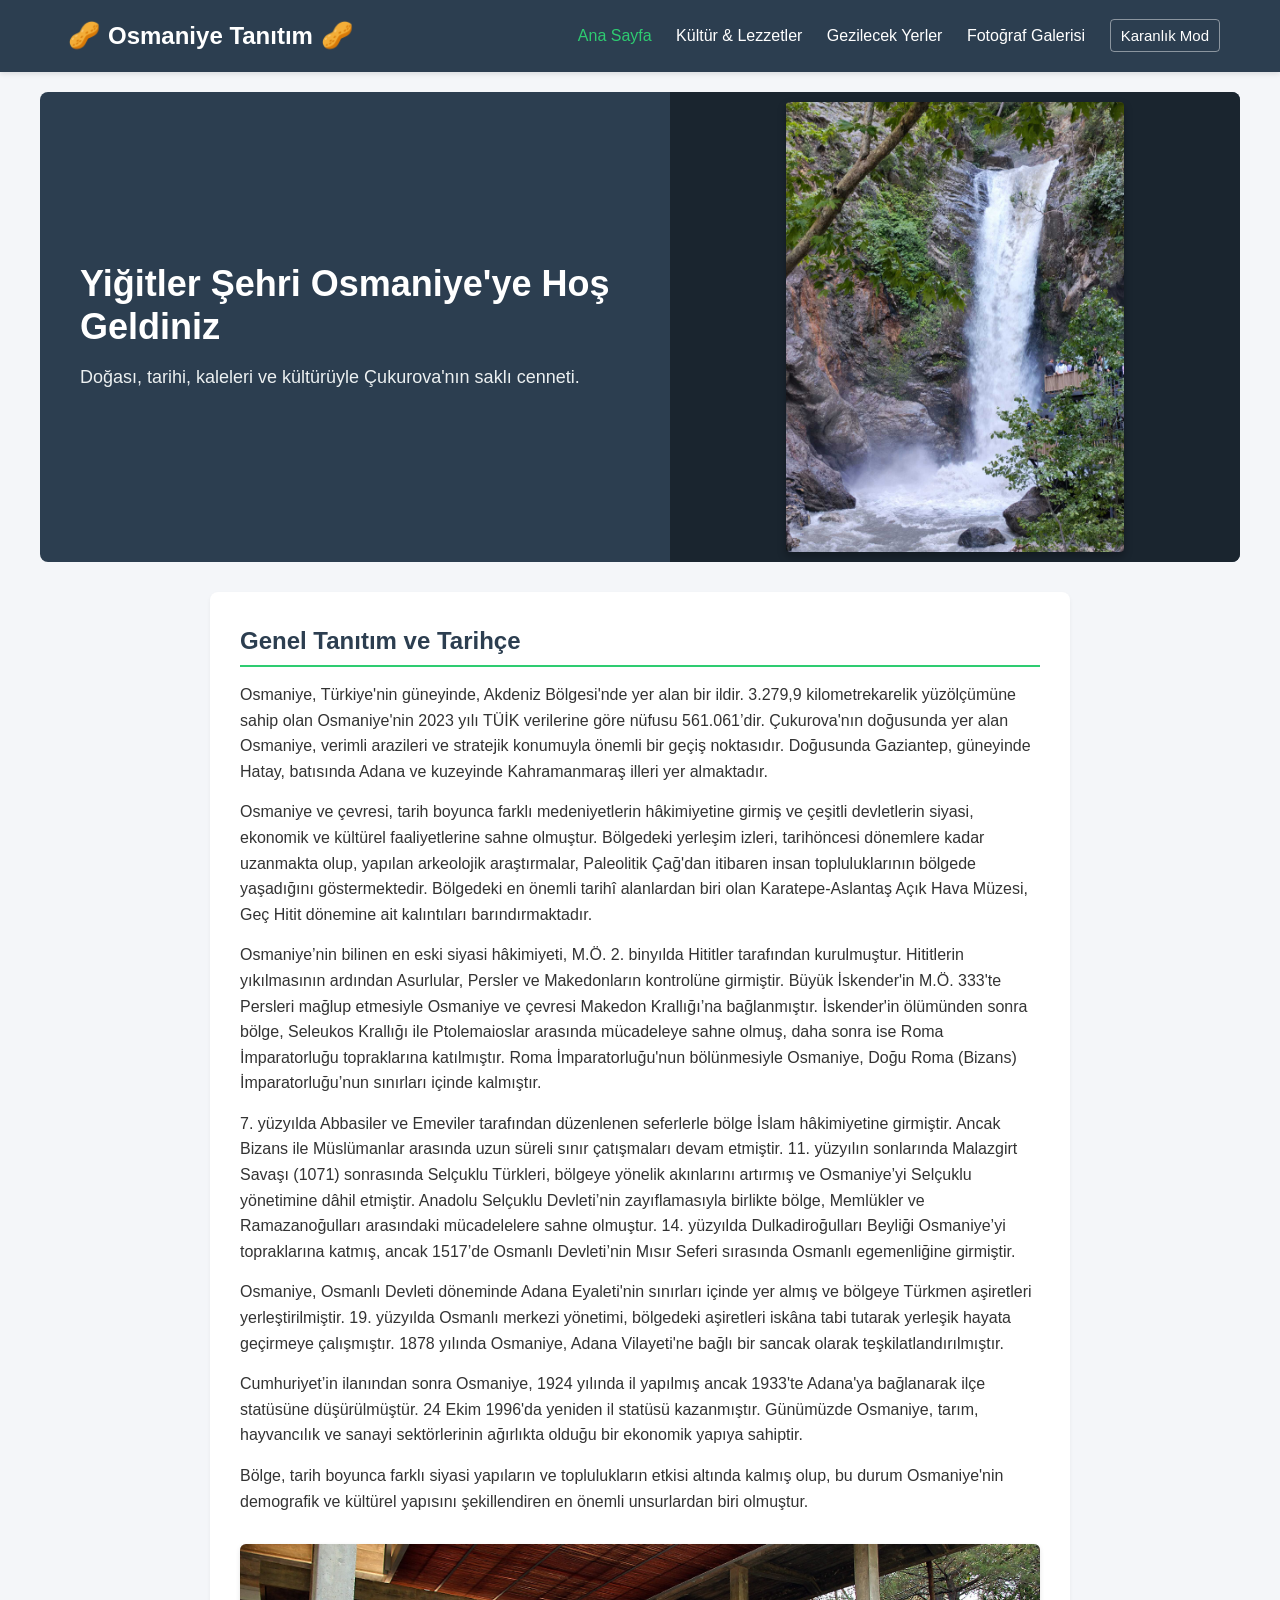
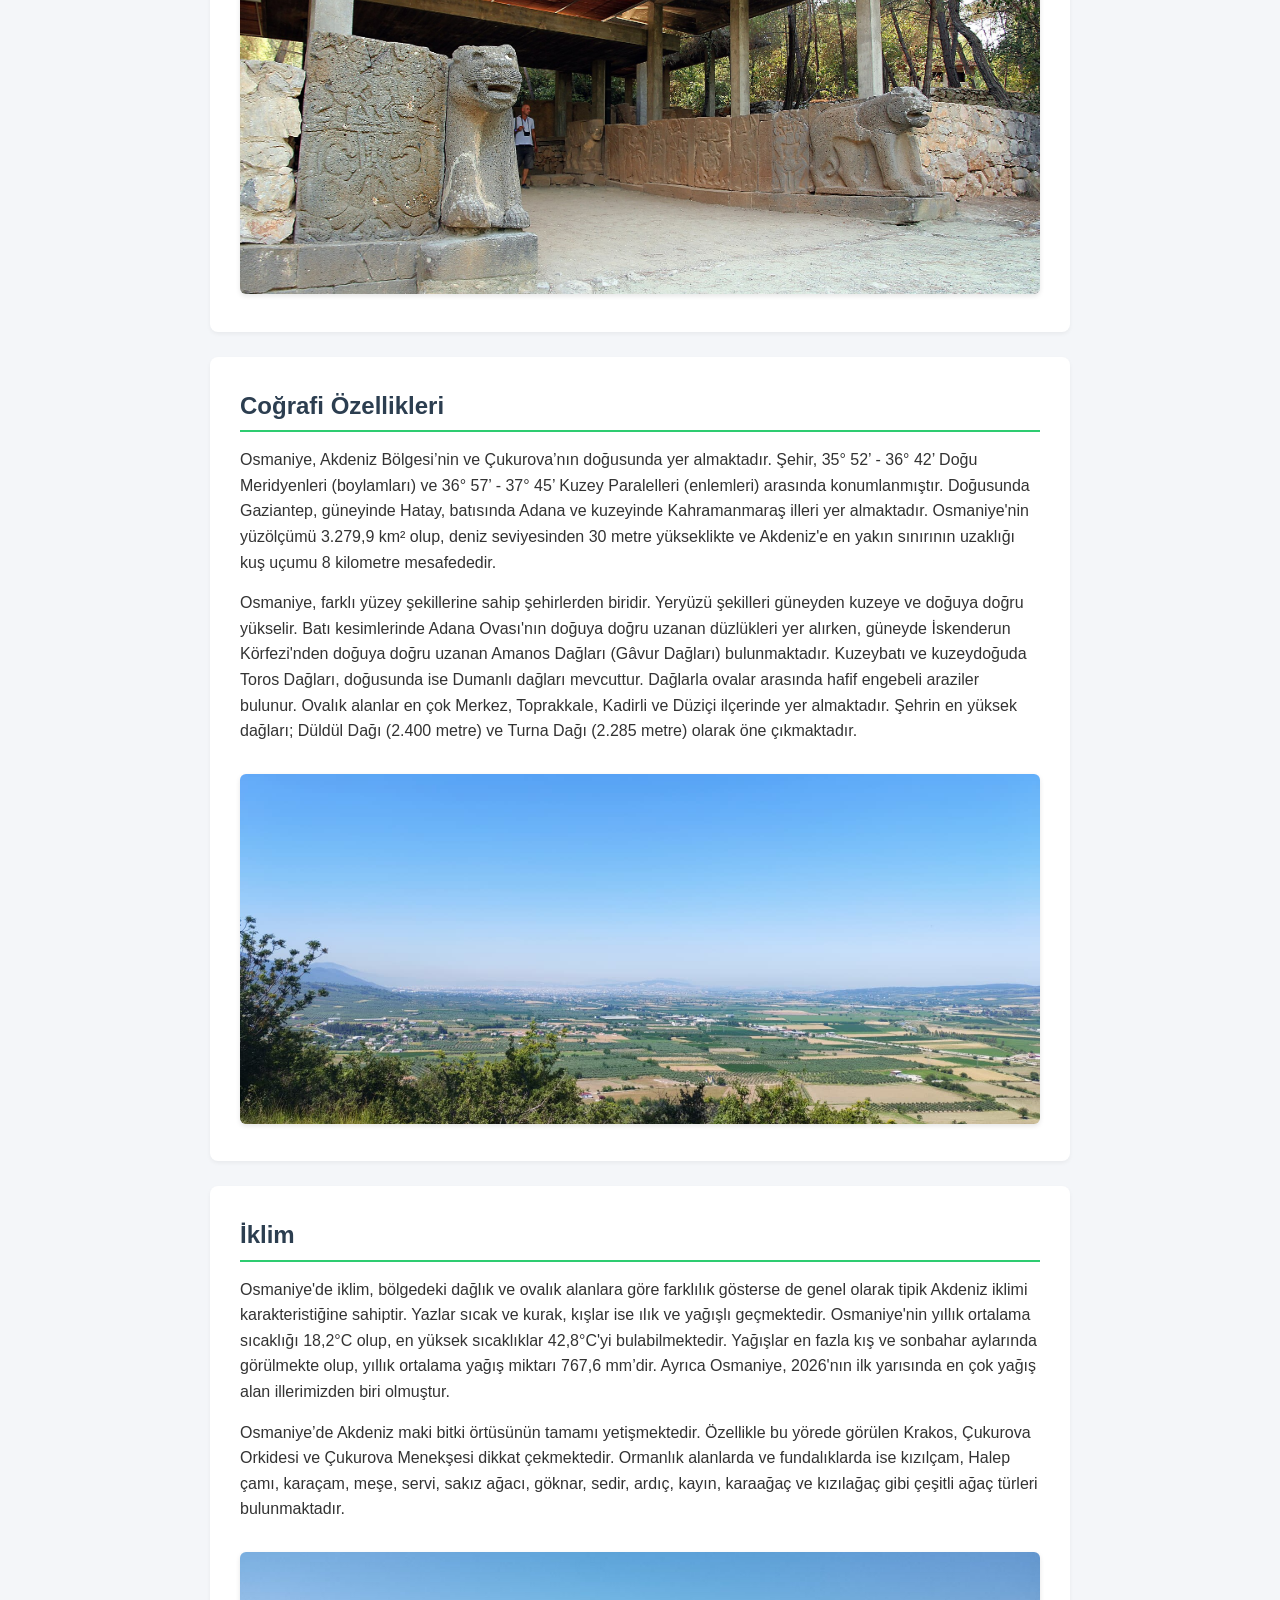
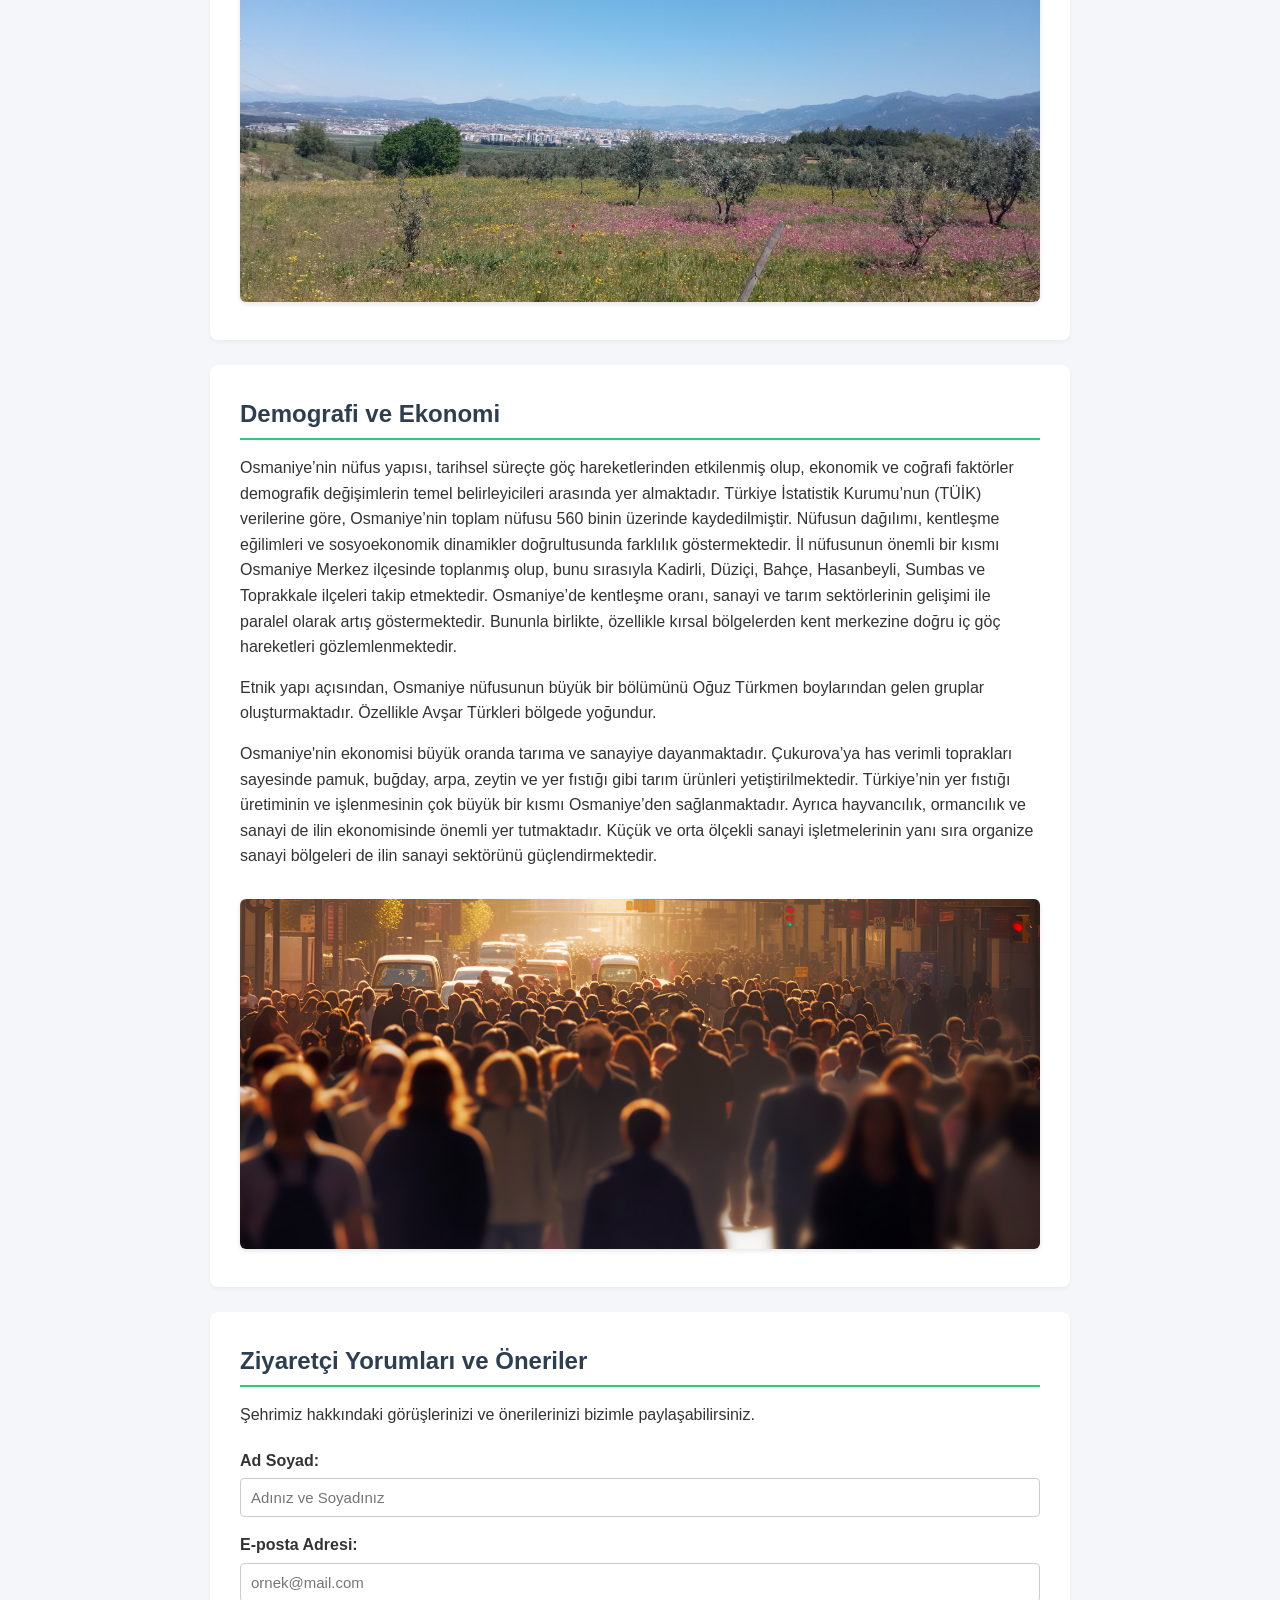
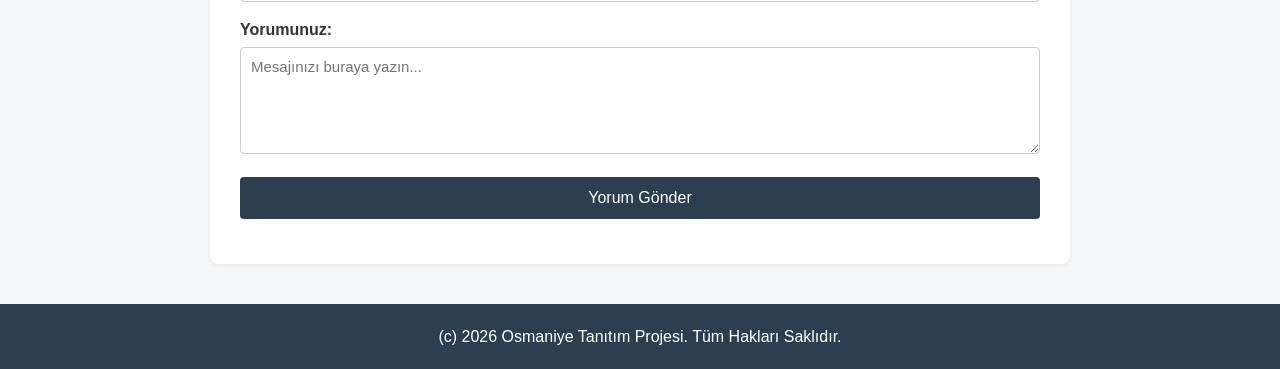
==== index.html @ b513a69b "Initial commit" ====
<!DOCTYPE html>
<html lang="tr">

<head>
    <meta charset="UTF-8">
    <meta name="viewport" content="width=device-width, initial-scale=1.0">
    <title>Osmaniye Tanıtım Sitesi</title>
    <link rel="stylesheet" href="style.css">
</head>

<body>

    <header class="navbar">
        <div class="nav-container">
            <a href="index.html" class="logo">
                <span class="logo-icon">🥜</span> Osmaniye Tanıtım <span class="logo-icon">🥜</span>
            </a>
            <nav class="nav-links">
                <a href="index.html" class="active">Ana Sayfa</a>
                <a href="kultur.html">Kültür & Lezzetler</a>
                <a href="gezilecek.html">Gezilecek Yerler</a>
                <a href="galeri.html">Fotoğraf Galerisi</a>
                <button type="button" id="themeToggle" class="theme-toggle">Karanlık Mod</button>
            </nav>
        </div>
    </header>

    <section class="hero-container">
        <div class="hero-left">
            <h1>Yiğitler Şehri Osmaniye'ye Hoş Geldiniz</h1>
            <p>Doğası, tarihi, kaleleri ve kültürüyle Çukurova'nın saklı cenneti.</p>
        </div>
        <div class="hero-right">
            <img src="images/selale.jpg" alt="Osmaniye Şelalesi" class="hero-img-v2">
        </div>
    </section>

    <main class="container">

        <section class="content-card">
            <h2>Genel Tanıtım ve Tarihçe</h2>
            <p>Osmaniye, Türkiye'nin güneyinde, Akdeniz Bölgesi'nde yer alan bir ildir. 3.279,9 kilometrekarelik yüzölçümüne sahip olan Osmaniye'nin 2023 yılı TÜİK verilerine göre nüfusu 561.061’dir. Çukurova'nın doğusunda yer alan Osmaniye, verimli arazileri ve stratejik konumuyla önemli bir geçiş noktasıdır. Doğusunda Gaziantep, güneyinde Hatay, batısında Adana ve kuzeyinde Kahramanmaraş illeri yer almaktadır.</p>
            <p>Osmaniye ve çevresi, tarih boyunca farklı medeniyetlerin hâkimiyetine girmiş ve çeşitli devletlerin siyasi, ekonomik ve kültürel faaliyetlerine sahne olmuştur. Bölgedeki yerleşim izleri, tarihöncesi dönemlere kadar uzanmakta olup, yapılan arkeolojik araştırmalar, Paleolitik Çağ'dan itibaren insan topluluklarının bölgede yaşadığını göstermektedir. Bölgedeki en önemli tarihî alanlardan biri olan Karatepe-Aslantaş Açık Hava Müzesi, Geç Hitit dönemine ait kalıntıları barındırmaktadır.</p>
            <p>Osmaniye’nin bilinen en eski siyasi hâkimiyeti, M.Ö. 2. binyılda Hititler tarafından kurulmuştur. Hititlerin yıkılmasının ardından Asurlular, Persler ve Makedonların kontrolüne girmiştir. Büyük İskender'in M.Ö. 333'te Persleri mağlup etmesiyle Osmaniye ve çevresi Makedon Krallığı’na bağlanmıştır. İskender'in ölümünden sonra bölge, Seleukos Krallığı ile Ptolemaioslar arasında mücadeleye sahne olmuş, daha sonra ise Roma İmparatorluğu topraklarına katılmıştır. Roma İmparatorluğu'nun bölünmesiyle Osmaniye, Doğu Roma (Bizans) İmparatorluğu’nun sınırları içinde kalmıştır.</p>
            <p>7. yüzyılda Abbasiler ve Emeviler tarafından düzenlenen seferlerle bölge İslam hâkimiyetine girmiştir. Ancak Bizans ile Müslümanlar arasında uzun süreli sınır çatışmaları devam etmiştir. 11. yüzyılın sonlarında Malazgirt Savaşı (1071) sonrasında Selçuklu Türkleri, bölgeye yönelik akınlarını artırmış ve Osmaniye’yi Selçuklu yönetimine dâhil etmiştir. Anadolu Selçuklu Devleti’nin zayıflamasıyla birlikte bölge, Memlükler ve Ramazanoğulları arasındaki mücadelelere sahne olmuştur. 14. yüzyılda Dulkadiroğulları Beyliği Osmaniye’yi topraklarına katmış, ancak 1517’de Osmanlı Devleti’nin Mısır Seferi sırasında Osmanlı egemenliğine girmiştir.</p>
            <p>Osmaniye, Osmanlı Devleti döneminde Adana Eyaleti'nin sınırları içinde yer almış ve bölgeye Türkmen aşiretleri yerleştirilmiştir. 19. yüzyılda Osmanlı merkezi yönetimi, bölgedeki aşiretleri iskâna tabi tutarak yerleşik hayata geçirmeye çalışmıştır. 1878 yılında Osmaniye, Adana Vilayeti'ne bağlı bir sancak olarak teşkilatlandırılmıştır.</p>
            <p>Cumhuriyet’in ilanından sonra Osmaniye, 1924 yılında il yapılmış ancak 1933'te Adana'ya bağlanarak ilçe statüsüne düşürülmüştür. 24 Ekim 1996'da yeniden il statüsü kazanmıştır. Günümüzde Osmaniye, tarım, hayvancılık ve sanayi sektörlerinin ağırlıkta olduğu bir ekonomik yapıya sahiptir.</p>
            <p>Bölge, tarih boyunca farklı siyasi yapıların ve toplulukların etkisi altında kalmış olup, bu durum Osmaniye'nin demografik ve kültürel yapısını şekillendiren en önemli unsurlardan biri olmuştur.</p>
            
            <img src="images/karatepe.jpg" alt="Karatepe Tarihi Alanı" class="main-img">
        </section>

        <section class="content-card">
            <h2>Coğrafi Özellikleri</h2>
            <p>Osmaniye, Akdeniz Bölgesi’nin ve Çukurova’nın doğusunda yer almaktadır. Şehir, 35° 52’ - 36° 42’ Doğu Meridyenleri (boylamları) ve 36° 57’ - 37° 45’ Kuzey Paralelleri (enlemleri) arasında konumlanmıştır. Doğusunda Gaziantep, güneyinde Hatay, batısında Adana ve kuzeyinde Kahramanmaraş illeri yer almaktadır. Osmaniye'nin yüzölçümü 3.279,9 km² olup, deniz seviyesinden 30 metre yükseklikte ve Akdeniz'e en yakın sınırının uzaklığı kuş uçumu 8 kilometre mesafededir.</p>
            <p>Osmaniye, farklı yüzey şekillerine sahip şehirlerden biridir. Yeryüzü şekilleri güneyden kuzeye ve doğuya doğru yükselir. Batı kesimlerinde Adana Ovası'nın doğuya doğru uzanan düzlükleri yer alırken, güneyde İskenderun Körfezi'nden doğuya doğru uzanan Amanos Dağları (Gâvur Dağları) bulunmaktadır. Kuzeybatı ve kuzeydoğuda Toros Dağları, doğusunda ise Dumanlı dağları mevcuttur. Dağlarla ovalar arasında hafif engebeli araziler bulunur. Ovalık alanlar en çok Merkez, Toprakkale, Kadirli ve Düziçi ilçerinde yer almaktadır. Şehrin en yüksek dağları; Düldül Dağı (2.400 metre) ve Turna Dağı (2.285 metre) olarak öne çıkmaktadır.</p>
            
            <img src="images/ova.jpeg" alt="Osmaniye Ovaları" class="main-img">
        </section>

        <section class="content-card">
            <h2>İklim</h2>
            <p>Osmaniye'de iklim, bölgedeki dağlık ve ovalık alanlara göre farklılık gösterse de genel olarak tipik Akdeniz iklimi karakteristiğine sahiptir. Yazlar sıcak ve kurak, kışlar ise ılık ve yağışlı geçmektedir. Osmaniye'nin yıllık ortalama sıcaklığı 18,2°C olup, en yüksek sıcaklıklar 42,8°C'yi bulabilmektedir. Yağışlar en fazla kış ve sonbahar aylarında görülmekte olup, yıllık ortalama yağış miktarı 767,6 mm’dir. Ayrıca Osmaniye, 2026'nın ilk yarısında en çok yağış alan illerimizden biri olmuştur.</p>
            <p>Osmaniye’de Akdeniz maki bitki örtüsünün tamamı yetişmektedir. Özellikle bu yörede görülen Krakos, Çukurova Orkidesi ve Çukurova Menekşesi dikkat çekmektedir. Ormanlık alanlarda ve fundalıklarda ise kızılçam, Halep çamı, karaçam, meşe, servi, sakız ağacı, göknar, sedir, ardıç, kayın, karaağaç ve kızılağaç gibi çeşitli ağaç türleri bulunmaktadır.</p>
            
            <img src="images/eskilik.jpg" alt="Osmaniye Doğa Örtüsü" class="main-img">
        </section>

        <section class="content-card">
            <h2>Demografi ve Ekonomi</h2>
            <p>Osmaniye’nin nüfus yapısı, tarihsel süreçte göç hareketlerinden etkilenmiş olup, ekonomik ve coğrafi faktörler demografik değişimlerin temel belirleyicileri arasında yer almaktadır. Türkiye İstatistik Kurumu’nun (TÜİK) verilerine göre, Osmaniye’nin toplam nüfusu 560 binin üzerinde kaydedilmiştir. Nüfusun dağılımı, kentleşme eğilimleri ve sosyoekonomik dinamikler doğrultusunda farklılık göstermektedir. İl nüfusunun önemli bir kısmı Osmaniye Merkez ilçesinde toplanmış olup, bunu sırasıyla Kadirli, Düziçi, Bahçe, Hasanbeyli, Sumbas ve Toprakkale ilçeleri takip etmektedir. Osmaniye’de kentleşme oranı, sanayi ve tarım sektörlerinin gelişimi ile paralel olarak artış göstermektedir. Bununla birlikte, özellikle kırsal bölgelerden kent merkezine doğru iç göç hareketleri gözlemlenmektedir.</p>
            <p>Etnik yapı açısından, Osmaniye nüfusunun büyük bir bölümünü Oğuz Türkmen boylarından gelen gruplar oluşturmaktadır. Özellikle Avşar Türkleri bölgede yoğundur.</p>
            <p>Osmaniye'nin ekonomisi büyük oranda tarıma ve sanayiye dayanmaktadır. Çukurova’ya has verimli toprakları sayesinde pamuk, buğday, arpa, zeytin ve yer fıstığı gibi tarım ürünleri yetiştirilmektedir. Türkiye’nin yer fıstığı üretiminin ve işlenmesinin çok büyük bir kısmı Osmaniye’den sağlanmaktadır. Ayrıca hayvancılık, ormancılık ve sanayi de ilin ekonomisinde önemli yer tutmaktadır. Küçük ve orta ölçekli sanayi işletmelerinin yanı sıra organize sanayi bölgeleri de ilin sanayi sektörünü güçlendirmektedir.</p>
            
            <img src="images/kalabalikfoto.jpg" alt="Osmaniye Şehir Hayatı" class="main-img">
        </section>

        <section class="content-card comment-area">
            <h2>Ziyaretçi Yorumları ve Öneriler</h2>
            <p>Şehrimiz hakkındaki görüşlerinizi ve önerilerinizi bizimle paylaşabilirsiniz.</p>

            <form id="commentForm" class="comment-form">
                <div class="form-group">
                    <label for="adSoyad">Ad Soyad:</label>
                    <input type="text" id="adSoyad" name="adSoyad" placeholder="Adınız ve Soyadınız">
                    <span class="error-msg" id="errorAd"></span>
                </div>

                <div class="form-group">
                    <label for="email">E-posta Adresi:</label>
                    <input type="text" id="email" name="email" placeholder="ornek@mail.com">
                    <span class="error-msg" id="errorEmail"></span>
                </div>

                <div class="form-group">
                    <label for="yorum">Yorumunuz:</label>
                    <textarea id="yorum" name="yorum" rows="5" placeholder="Mesajınızı buraya yazın..."></textarea>
                    <span class="error-msg" id="errorYorum"></span>
                </div>

                <button type="submit" class="btn-submit">Yorum Gönder</button>
            </form>
            <div id="successMsg" class="success-msg"></div>
        </section>

    </main>

    <footer class="main-footer">
        <p>(c) 2026 Osmaniye Tanıtım Projesi. Tüm Hakları Saklıdır.</p>
    </footer>

    <script src="script.js"></script>
</body>

</html>
---- style.css ----
/* Genel Sayfa Ayarları */
* {
    margin: 0;
    padding: 0;
    box-sizing: border-box;
    font-family: 'Segoe UI', Tahoma, Geneva, Verdana, sans-serif;
}

body {
    background-color: #f4f6f9;
    color: #333;
    line-height: 1.6;
}

/* Üst Menü (Header) Tasarımı */
.navbar {
    background-color: #2c3e50;
    position: sticky;
    top: 0;
    z-index: 1000;
    box-shadow: 0 2px 5px rgba(0,0,0,0.1);
}

.nav-container {
    max-width: 1200px;
    margin: 0 auto;
    display: flex;
    justify-content: space-between;
    align-items: center;
    padding: 15px 20px;
}

.navbar .logo {
    color: #fff;
    text-decoration: none;
    font-size: 24px;
    font-weight: bold;
    display: flex;
    align-items: center;
}

.logo-icon {
    margin-right: 8px;
    margin-left: 8px;
    font-size: 26px;
}

.nav-links a {
    color: #fff;
    text-decoration: none;
    margin-left: 20px;
    font-size: 16px;
    transition: color 0.3s;
}

.nav-links a:hover, .nav-links a.active {
    color: #2ecc71;
}

.theme-toggle {
    background-color: transparent;
    color: #fff;
    border: 1px solid rgba(255,255,255,0.45);
    border-radius: 4px;
    padding: 7px 10px;
    margin-left: 20px;
    font-size: 15px;
    cursor: pointer;
    transition: background-color 0.3s, color 0.3s, border-color 0.3s;
}

.theme-toggle:hover {
    background-color: #2ecc71;
    border-color: #2ecc71;
    color: #1a252f;
}

/* İki Sütunlu Giriş Alanı Tasarımı (Hero) */
.hero-container {
    background-color: #2c3e50;
    display: flex;
    max-width: 1200px;
    margin: 20px auto;
    border-radius: 8px;
    overflow: hidden;
    min-height: 450px;
}

.hero-left {
    flex: 1;
    padding: 40px;
    display: flex;
    flex-direction: column;
    justify-content: center;
    color: #fff;
}

.hero-left h1 {
    font-size: 36px;
    margin-bottom: 15px;
    line-height: 1.2;
}

.hero-left p {
    font-size: 18px;
    color: #ecf0f1;
}

.hero-right {
    flex: 1;
    display: flex;
    justify-content: center;
    align-items: center;
    background: #1a252f;
    padding: 10px;
}

.hero-img-v2 {
    max-width: 100%;
    max-height: 450px;
    object-fit: contain;
    border-radius: 4px;
    box-shadow: 0 4px 8px rgba(0,0,0,0.3);
}

/* Ana İçerik Konteyneri */
.container {
    max-width: 900px;
    margin: 30px auto;
    padding: 0 20px;
}

/* İçerik Kartları */
.content-card {
    background: #fff;
    padding: 30px;
    margin-bottom: 25px;
    border-radius: 8px;
    box-shadow: 0 2px 4px rgba(0,0,0,0.05);
}

.content-card h2 {
    color: #2c3e50;
    margin-bottom: 15px;
    border-bottom: 2px solid #2ecc71;
    padding-bottom: 5px;
}

.content-card p {
    margin-bottom: 15px;
}

/* Kart İçi Görseller */
.main-img {
    width: 100%;
    max-height: 350px;
    object-fit: cover;
    border-radius: 6px;
    margin-top: 15px;
    box-shadow: 0 2px 5px rgba(0,0,0,0.1);
}

.compact-img {
    display: block;
    width: min(100%, 520px);
    height: auto;
    max-height: none;
    object-fit: contain;
    margin-left: auto;
    margin-right: auto;
}

/* Yorum Formu Tasarımı */
.comment-form {
    margin-top: 20px;
}

.form-group {
    margin-bottom: 15px;
}

.form-group label {
    display: block;
    margin-bottom: 5px;
    font-weight: bold;
}

.form-group input, .form-group textarea {
    width: 100%;
    padding: 10px;
    border: 1px solid #ccc;
    border-radius: 4px;
    font-size: 15px;
}

.btn-submit {
    background-color: #2c3e50;
    color: white;
    padding: 12px 20px;
    border: none;
    border-radius: 4px;
    cursor: pointer;
    font-size: 16px;
    width: 100%;
}

.btn-submit:hover {
    background-color: #2ecc71;
}

.error-msg {
    color: #e74c3c;
    font-size: 13px;
    display: block;
    margin-top: 5px;
}

.success-msg {
    color: #2ecc71;
    font-weight: bold;
    margin-top: 15px;
    text-align: center;
}

/* Sayfa Alt Bilgisi (Footer) */
.main-footer {
    background-color: #2c3e50;
    color: #fff;
    text-align: center;
    padding: 20px;
    margin-top: 40px;
}

/* Karanlık Mod */
body.dark-mode {
    background-color: #111827;
    color: #e5e7eb;
}

body.dark-mode .navbar,
body.dark-mode .main-footer,
body.dark-mode .hero-container {
    background-color: #0f172a;
}

body.dark-mode .hero-right {
    background-color: #020617;
}

body.dark-mode .content-card {
    background-color: #1f2937;
    color: #e5e7eb;
    box-shadow: 0 2px 8px rgba(0,0,0,0.35);
}

body.dark-mode .content-card h2,
body.dark-mode .content-card h3 {
    color: #f9fafb;
}

body.dark-mode .content-card p,
body.dark-mode .hero-left p {
    color: #d1d5db;
}

body.dark-mode .form-group input,
body.dark-mode .form-group textarea {
    background-color: #111827;
    color: #f9fafb;
    border-color: #4b5563;
}

body.dark-mode .theme-toggle {
    border-color: #2ecc71;
    color: #2ecc71;
}

/* Galeri Grid Yapısı */
.gallery-grid {
    display: grid;
    grid-template-columns: repeat(auto-fill, minmax(200px, 1fr));
    gap: 15px;
    margin-top: 20px;
}

.gallery-item {
    width: 100%;
    height: 150px;
    object-fit: cover;
    border-radius: 4px;
    cursor: pointer;
    transition: transform 0.2s, box-shadow 0.2s;
}

.gallery-item:hover {
    transform: scale(1.04);
    box-shadow: 0 4px 10px rgba(0,0,0,0.15);
}

/* JavaScript Lightbox Modal Tasarımı */
.modal {
    display: none;
    position: fixed;
    z-index: 2000;
    padding-top: 60px;
    left: 0;
    top: 0;
    width: 100%;
    height: 100%;
    background-color: rgba(0,0,0,0.9);
}

.modal-content {
    margin: auto;
    display: block;
    max-width: 80%;
    max-height: 75vh;
    object-fit: contain;
}

.modal-caption {
    margin: auto;
    display: block;
    width: 80%;
    text-align: center;
    color: #ccc;
    padding: 10px 0;
    font-size: 18px;
}

.modal-close {
    position: absolute;
    top: 15px;
    right: 35px;
    color: #f1f1f1;
    font-size: 40px;
    font-weight: bold;
    cursor: pointer;
}

.modal-close:hover {
    color: #2ecc71;
}

/* Mobil Uyum (Responsive) Ayarları */
@media (max-width: 768px) {
    .nav-container {
        flex-direction: column;
    }
    
    .nav-links {
        margin-top: 15px;
    }
    
    .nav-links a {
        margin: 0 10px;
    }

    .theme-toggle {
        display: block;
        margin: 12px auto 0;
    }

    .hero-container {
        flex-direction: column;
        margin: 10px;
    }

    .hero-left {
        padding: 20px;
        text-align: center;
    }

    .hero-left h1 {
        font-size: 28px;
    }

    .hero-img-v2 {
        max-height: 350px;
    }
}
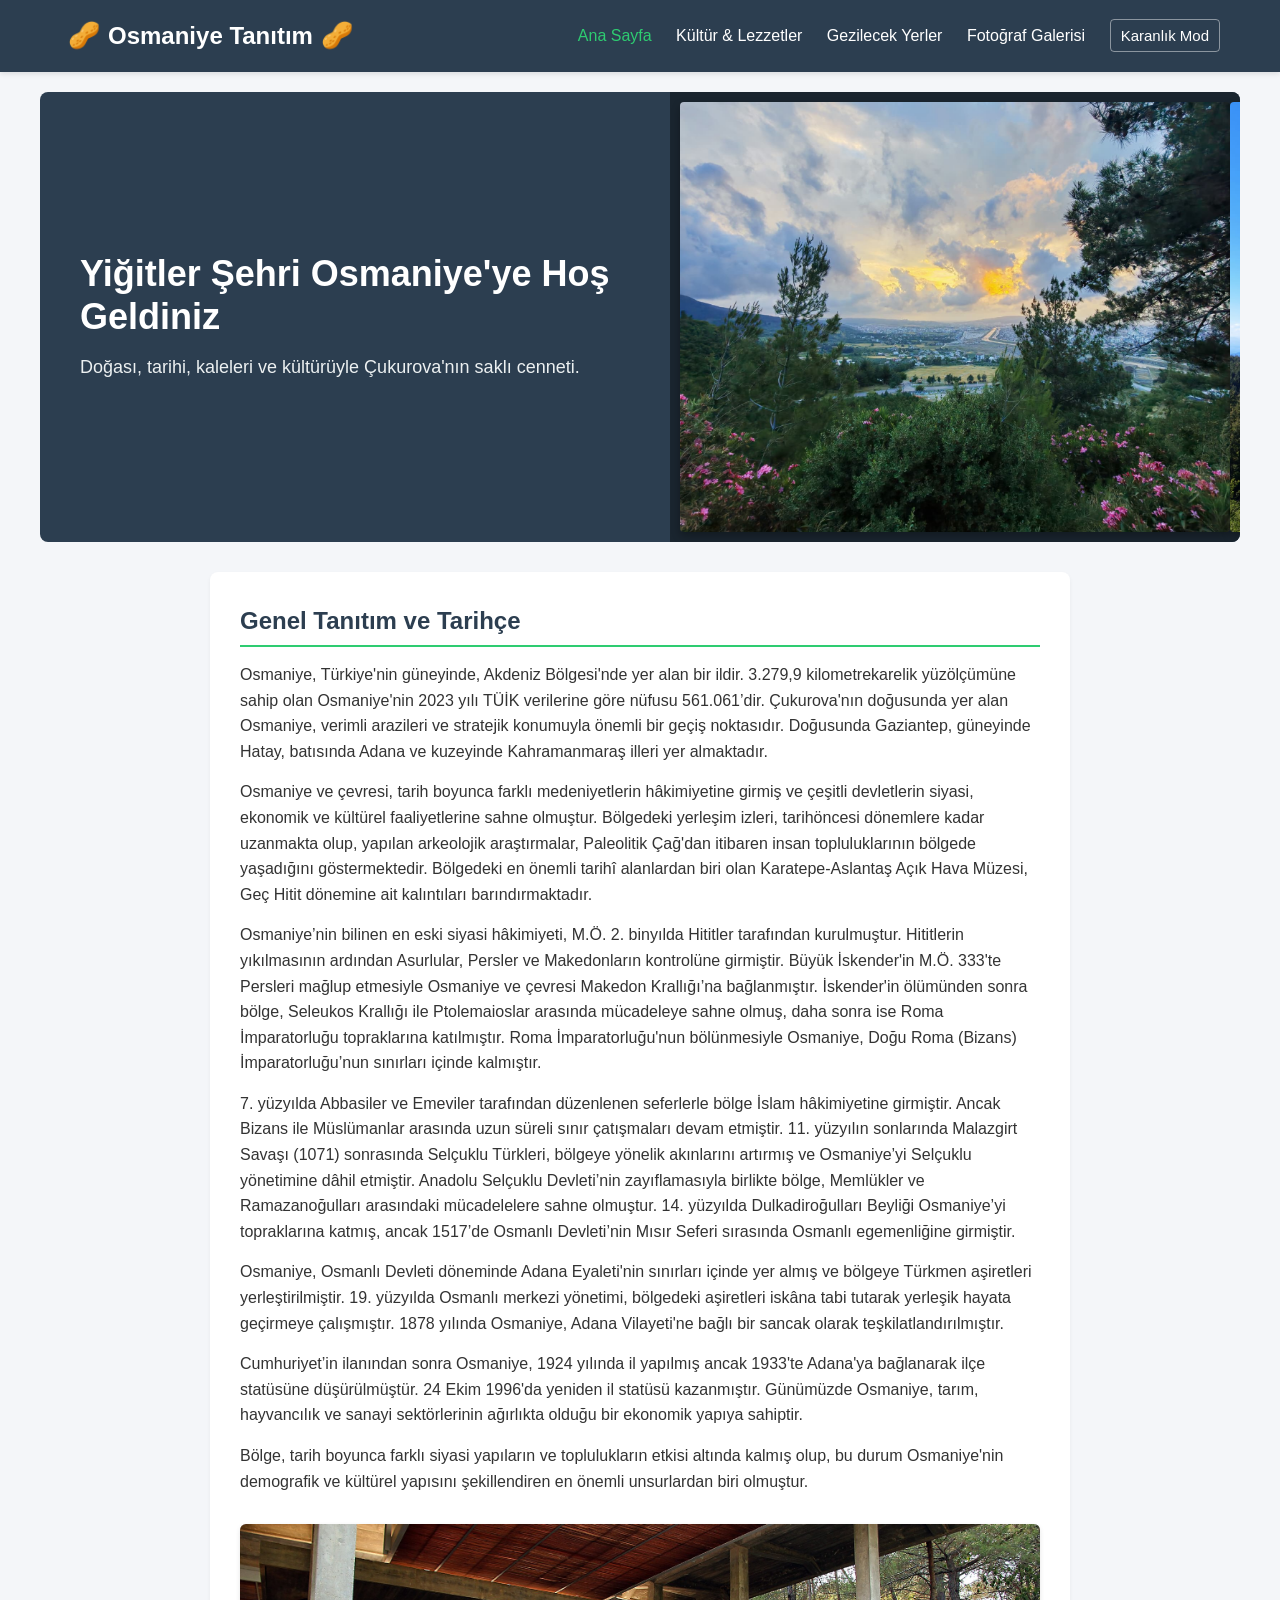
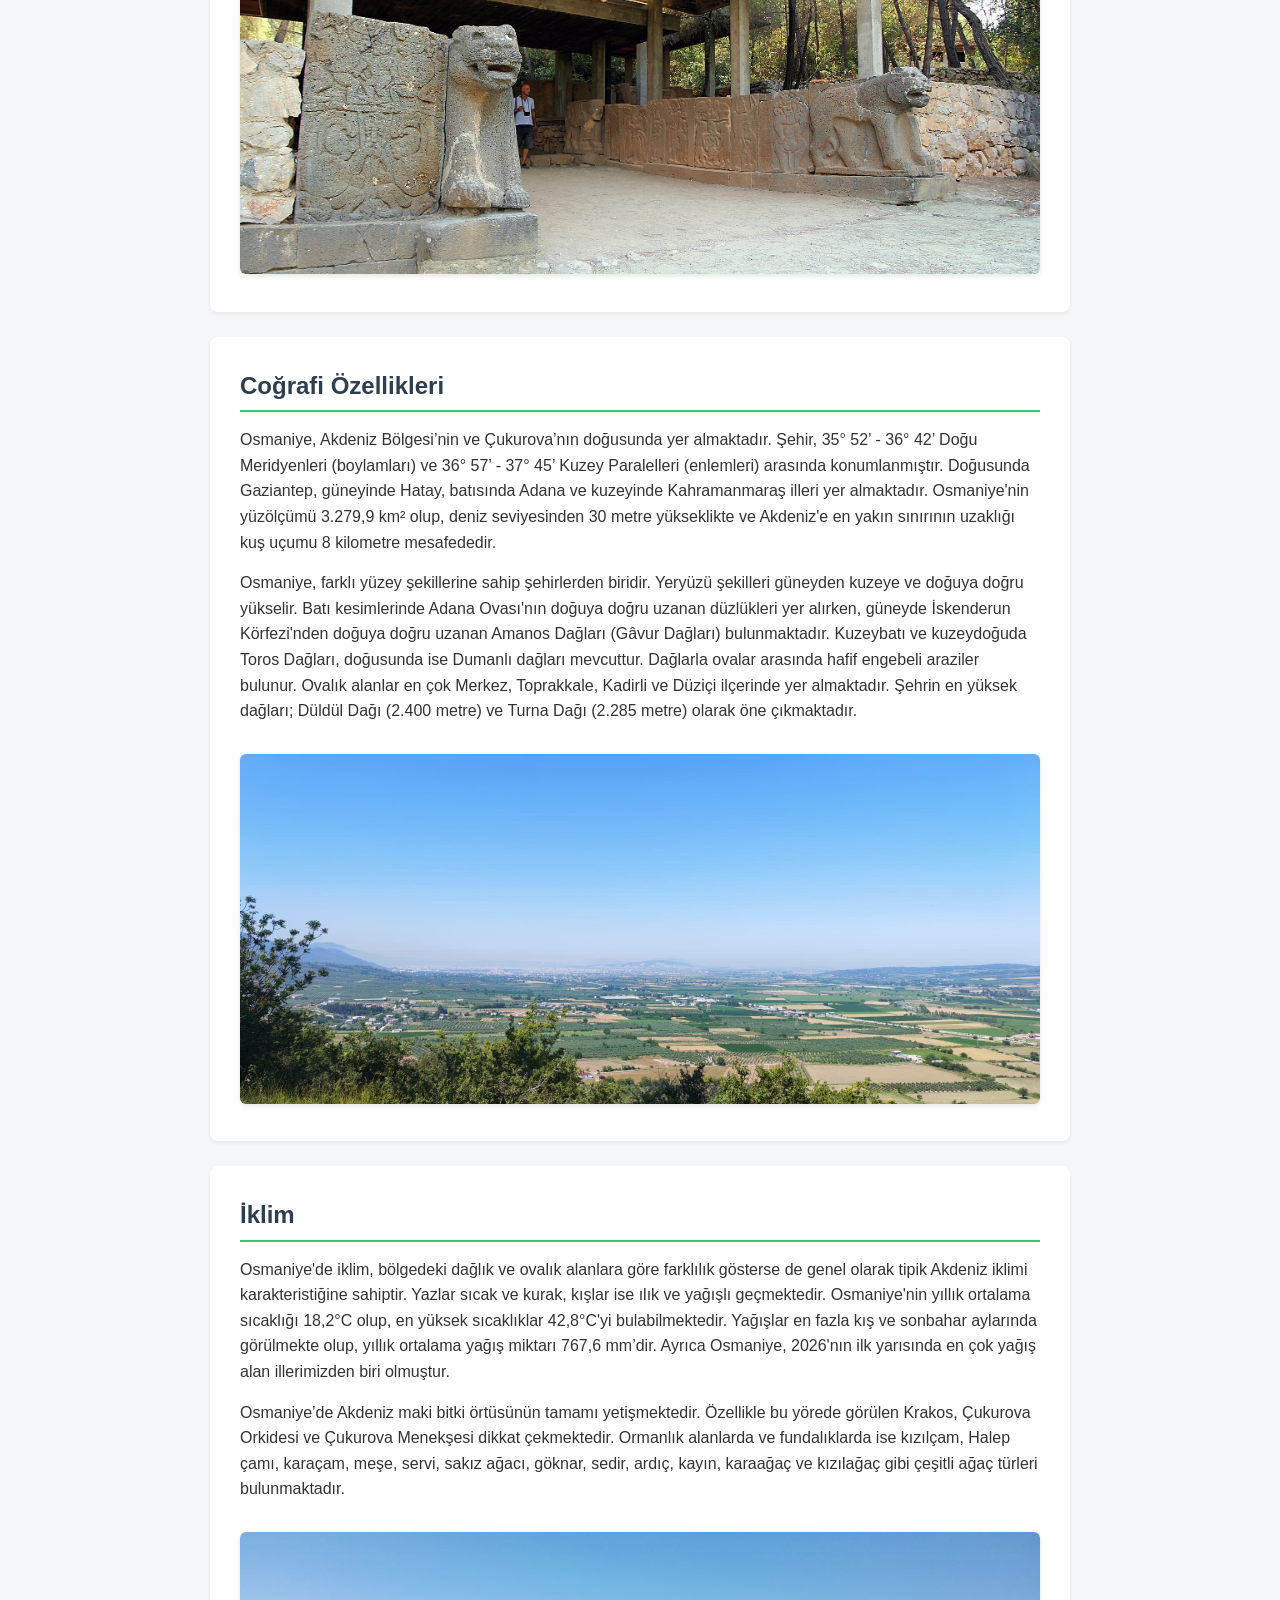
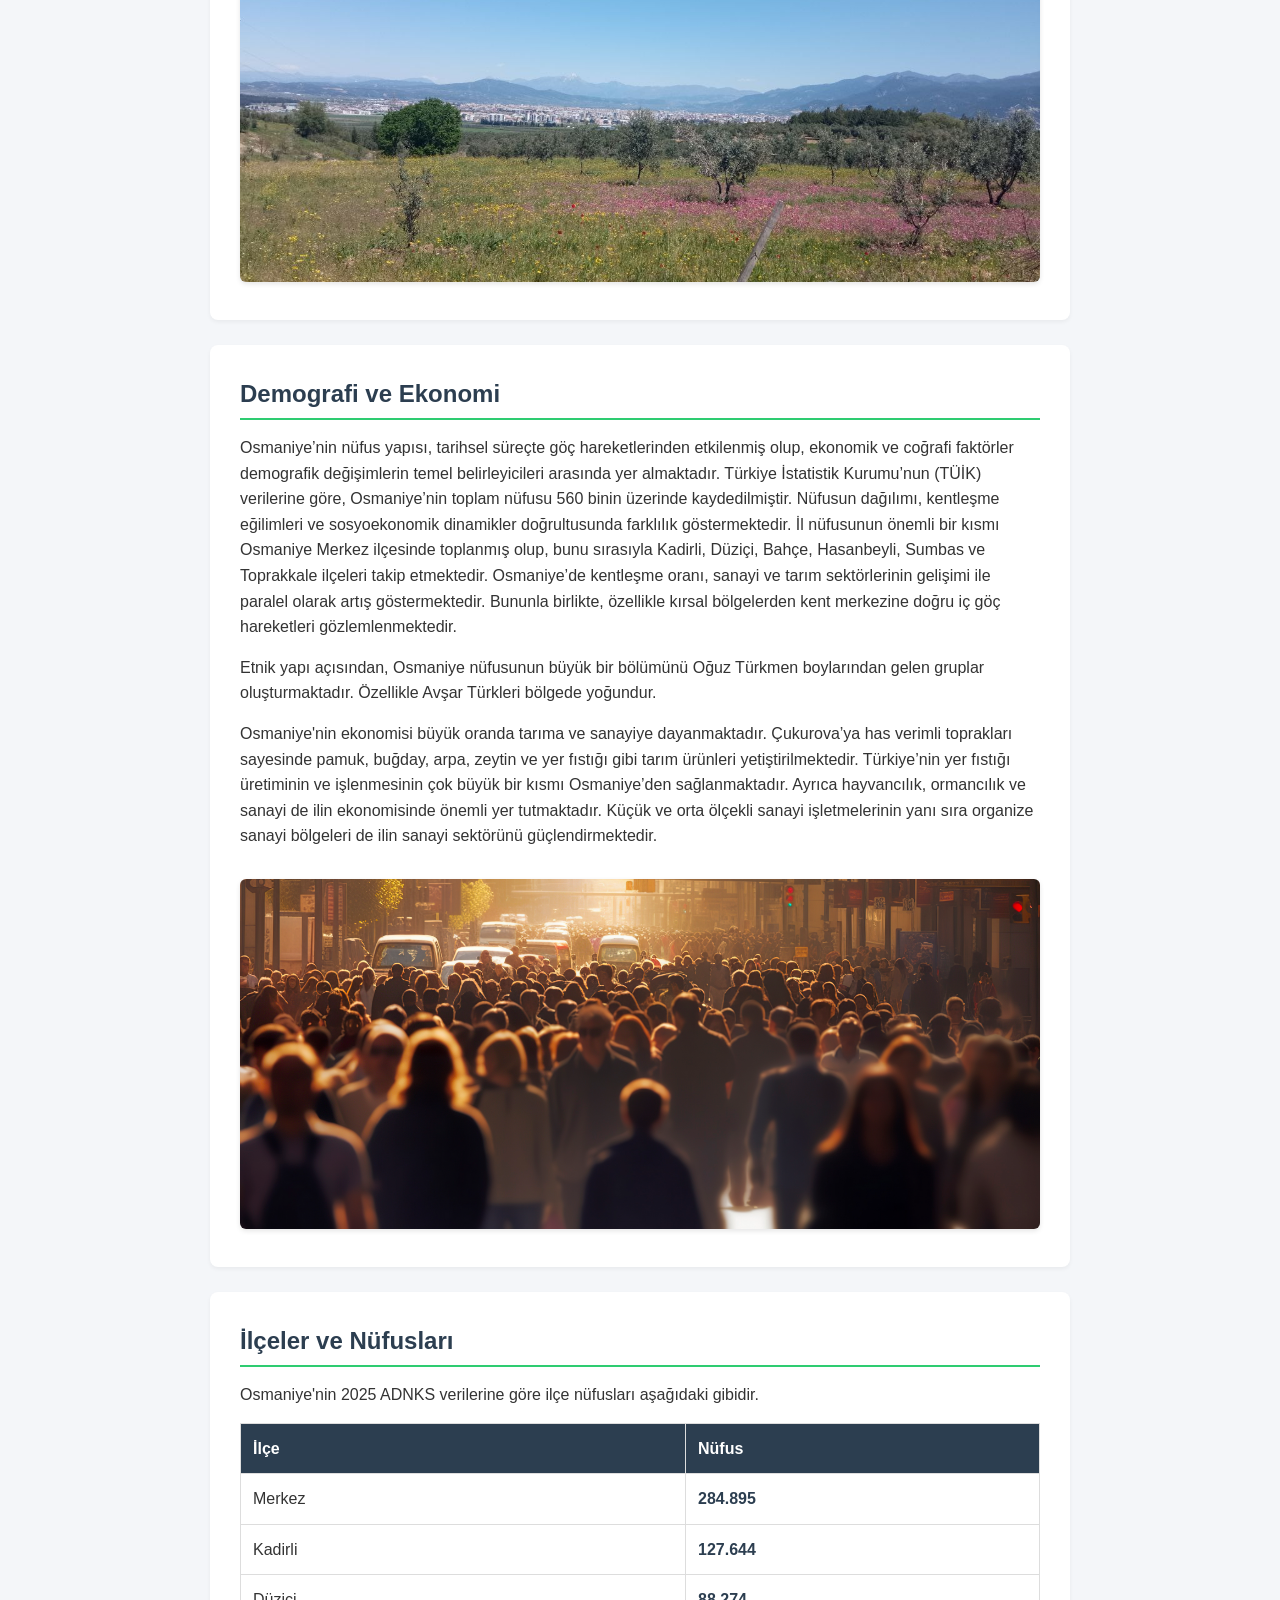
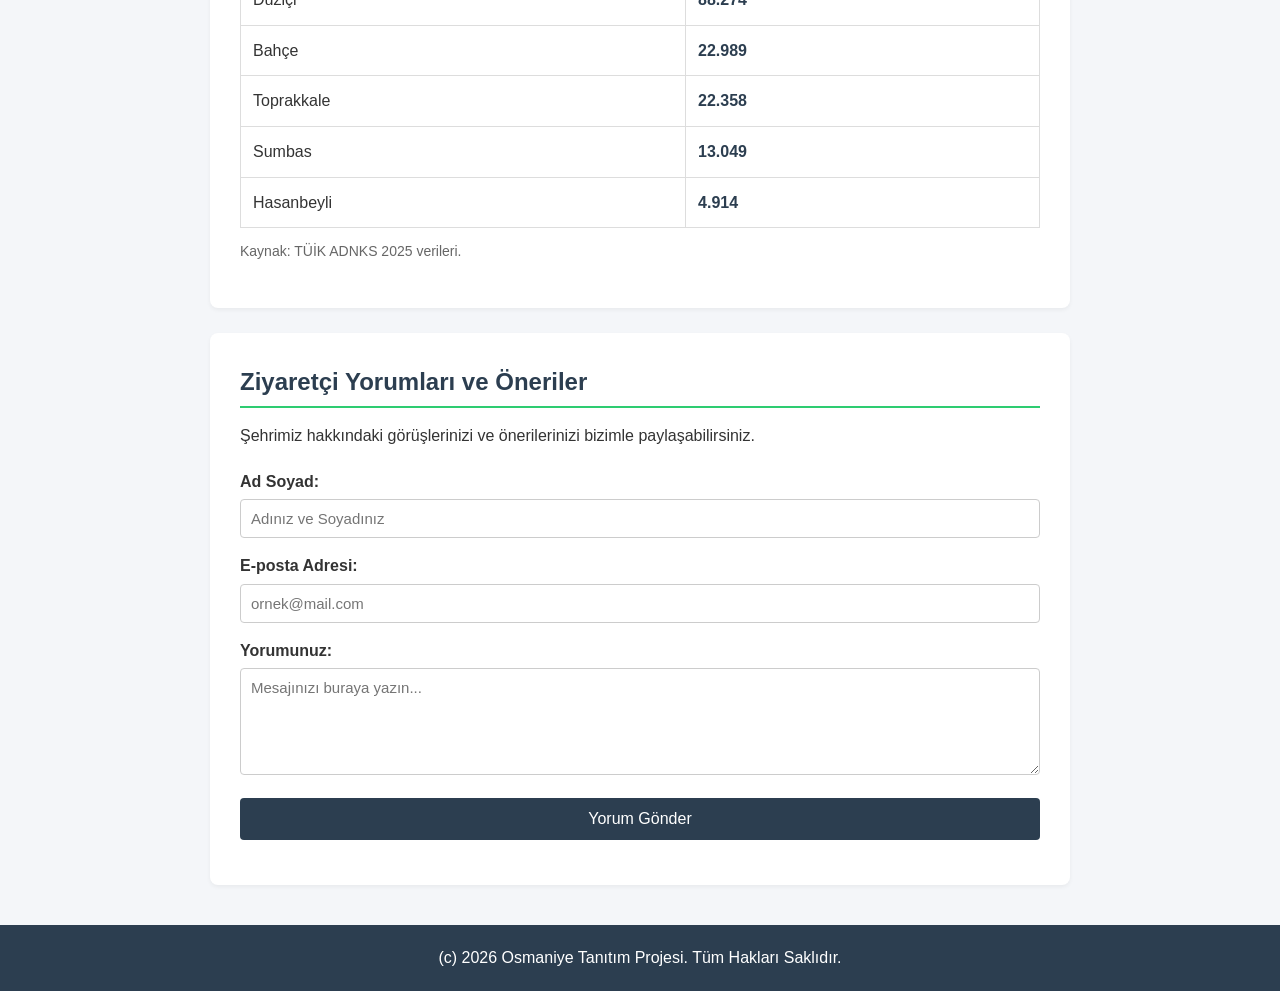
==== commit 16e9e919: "." ====
--- a/index.html
+++ b/index.html
@@ -20,24 +20,31 @@
                 <a href="kultur.html">Kültür & Lezzetler</a>
                 <a href="gezilecek.html">Gezilecek Yerler</a>
                 <a href="galeri.html">Fotoğraf Galerisi</a>
-                <button type="button" id="themeToggle" class="theme-toggle">Karanlık Mod</button>
+                <button type="button" id="themeToggle" class="tema-butonu">Karanlık Mod</button>
             </nav>
         </div>
     </header>
 
-    <section class="hero-container">
-        <div class="hero-left">
+    <section class="tanitim-alani">
+        <div class="tanitim-sol">
             <h1>Yiğitler Şehri Osmaniye'ye Hoş Geldiniz</h1>
             <p>Doğası, tarihi, kaleleri ve kültürüyle Çukurova'nın saklı cenneti.</p>
         </div>
-        <div class="hero-right">
-            <img src="images/selale.jpg" alt="Osmaniye Şelalesi" class="hero-img-v2">
+        <div class="tanitim-sag">
+            <div class="tanitim-slider" id="tanitimSlider">
+                <img src="galeri/2.jpeg" alt="Osmaniye Galeri Fotoğrafı 2" class="tanitim-gorseli">
+                <img src="galeri/3.jpeg" alt="Osmaniye Galeri Fotoğrafı 3" class="tanitim-gorseli">
+                <img src="galeri/4.jpeg" alt="Osmaniye Galeri Fotoğrafı 4" class="tanitim-gorseli">
+                <img src="galeri/5.jpeg" alt="Osmaniye Galeri Fotoğrafı 5" class="tanitim-gorseli">
+                <img src="galeri/6.jpeg" alt="Osmaniye Galeri Fotoğrafı 6" class="tanitim-gorseli">
+                <img src="galeri/7.jpeg" alt="Osmaniye Galeri Fotoğrafı 7" class="tanitim-gorseli">
+            </div>
         </div>
     </section>
 
     <main class="container">
 
-        <section class="content-card">
+        <section class="icerik-karti">
             <h2>Genel Tanıtım ve Tarihçe</h2>
             <p>Osmaniye, Türkiye'nin güneyinde, Akdeniz Bölgesi'nde yer alan bir ildir. 3.279,9 kilometrekarelik yüzölçümüne sahip olan Osmaniye'nin 2023 yılı TÜİK verilerine göre nüfusu 561.061’dir. Çukurova'nın doğusunda yer alan Osmaniye, verimli arazileri ve stratejik konumuyla önemli bir geçiş noktasıdır. Doğusunda Gaziantep, güneyinde Hatay, batısında Adana ve kuzeyinde Kahramanmaraş illeri yer almaktadır.</p>
             <p>Osmaniye ve çevresi, tarih boyunca farklı medeniyetlerin hâkimiyetine girmiş ve çeşitli devletlerin siyasi, ekonomik ve kültürel faaliyetlerine sahne olmuştur. Bölgedeki yerleşim izleri, tarihöncesi dönemlere kadar uzanmakta olup, yapılan arkeolojik araştırmalar, Paleolitik Çağ'dan itibaren insan topluluklarının bölgede yaşadığını göstermektedir. Bölgedeki en önemli tarihî alanlardan biri olan Karatepe-Aslantaş Açık Hava Müzesi, Geç Hitit dönemine ait kalıntıları barındırmaktadır.</p>
@@ -47,65 +54,111 @@
             <p>Cumhuriyet’in ilanından sonra Osmaniye, 1924 yılında il yapılmış ancak 1933'te Adana'ya bağlanarak ilçe statüsüne düşürülmüştür. 24 Ekim 1996'da yeniden il statüsü kazanmıştır. Günümüzde Osmaniye, tarım, hayvancılık ve sanayi sektörlerinin ağırlıkta olduğu bir ekonomik yapıya sahiptir.</p>
             <p>Bölge, tarih boyunca farklı siyasi yapıların ve toplulukların etkisi altında kalmış olup, bu durum Osmaniye'nin demografik ve kültürel yapısını şekillendiren en önemli unsurlardan biri olmuştur.</p>
             
-            <img src="images/karatepe.jpg" alt="Karatepe Tarihi Alanı" class="main-img">
+            <img src="images/karatepe.jpg" alt="Karatepe Tarihi Alanı" class="ana-gorsel">
         </section>
 
-        <section class="content-card">
+        <section class="icerik-karti">
             <h2>Coğrafi Özellikleri</h2>
             <p>Osmaniye, Akdeniz Bölgesi’nin ve Çukurova’nın doğusunda yer almaktadır. Şehir, 35° 52’ - 36° 42’ Doğu Meridyenleri (boylamları) ve 36° 57’ - 37° 45’ Kuzey Paralelleri (enlemleri) arasında konumlanmıştır. Doğusunda Gaziantep, güneyinde Hatay, batısında Adana ve kuzeyinde Kahramanmaraş illeri yer almaktadır. Osmaniye'nin yüzölçümü 3.279,9 km² olup, deniz seviyesinden 30 metre yükseklikte ve Akdeniz'e en yakın sınırının uzaklığı kuş uçumu 8 kilometre mesafededir.</p>
             <p>Osmaniye, farklı yüzey şekillerine sahip şehirlerden biridir. Yeryüzü şekilleri güneyden kuzeye ve doğuya doğru yükselir. Batı kesimlerinde Adana Ovası'nın doğuya doğru uzanan düzlükleri yer alırken, güneyde İskenderun Körfezi'nden doğuya doğru uzanan Amanos Dağları (Gâvur Dağları) bulunmaktadır. Kuzeybatı ve kuzeydoğuda Toros Dağları, doğusunda ise Dumanlı dağları mevcuttur. Dağlarla ovalar arasında hafif engebeli araziler bulunur. Ovalık alanlar en çok Merkez, Toprakkale, Kadirli ve Düziçi ilçerinde yer almaktadır. Şehrin en yüksek dağları; Düldül Dağı (2.400 metre) ve Turna Dağı (2.285 metre) olarak öne çıkmaktadır.</p>
             
-            <img src="images/ova.jpeg" alt="Osmaniye Ovaları" class="main-img">
+            <img src="images/ova.jpeg" alt="Osmaniye Ovaları" class="ana-gorsel">
         </section>
 
-        <section class="content-card">
+        <section class="icerik-karti">
             <h2>İklim</h2>
             <p>Osmaniye'de iklim, bölgedeki dağlık ve ovalık alanlara göre farklılık gösterse de genel olarak tipik Akdeniz iklimi karakteristiğine sahiptir. Yazlar sıcak ve kurak, kışlar ise ılık ve yağışlı geçmektedir. Osmaniye'nin yıllık ortalama sıcaklığı 18,2°C olup, en yüksek sıcaklıklar 42,8°C'yi bulabilmektedir. Yağışlar en fazla kış ve sonbahar aylarında görülmekte olup, yıllık ortalama yağış miktarı 767,6 mm’dir. Ayrıca Osmaniye, 2026'nın ilk yarısında en çok yağış alan illerimizden biri olmuştur.</p>
             <p>Osmaniye’de Akdeniz maki bitki örtüsünün tamamı yetişmektedir. Özellikle bu yörede görülen Krakos, Çukurova Orkidesi ve Çukurova Menekşesi dikkat çekmektedir. Ormanlık alanlarda ve fundalıklarda ise kızılçam, Halep çamı, karaçam, meşe, servi, sakız ağacı, göknar, sedir, ardıç, kayın, karaağaç ve kızılağaç gibi çeşitli ağaç türleri bulunmaktadır.</p>
             
-            <img src="images/eskilik.jpg" alt="Osmaniye Doğa Örtüsü" class="main-img">
+            <img src="images/eskilik.jpg" alt="Osmaniye Doğa Örtüsü" class="ana-gorsel">
         </section>
 
-        <section class="content-card">
+        <section class="icerik-karti">
             <h2>Demografi ve Ekonomi</h2>
             <p>Osmaniye’nin nüfus yapısı, tarihsel süreçte göç hareketlerinden etkilenmiş olup, ekonomik ve coğrafi faktörler demografik değişimlerin temel belirleyicileri arasında yer almaktadır. Türkiye İstatistik Kurumu’nun (TÜİK) verilerine göre, Osmaniye’nin toplam nüfusu 560 binin üzerinde kaydedilmiştir. Nüfusun dağılımı, kentleşme eğilimleri ve sosyoekonomik dinamikler doğrultusunda farklılık göstermektedir. İl nüfusunun önemli bir kısmı Osmaniye Merkez ilçesinde toplanmış olup, bunu sırasıyla Kadirli, Düziçi, Bahçe, Hasanbeyli, Sumbas ve Toprakkale ilçeleri takip etmektedir. Osmaniye’de kentleşme oranı, sanayi ve tarım sektörlerinin gelişimi ile paralel olarak artış göstermektedir. Bununla birlikte, özellikle kırsal bölgelerden kent merkezine doğru iç göç hareketleri gözlemlenmektedir.</p>
             <p>Etnik yapı açısından, Osmaniye nüfusunun büyük bir bölümünü Oğuz Türkmen boylarından gelen gruplar oluşturmaktadır. Özellikle Avşar Türkleri bölgede yoğundur.</p>
             <p>Osmaniye'nin ekonomisi büyük oranda tarıma ve sanayiye dayanmaktadır. Çukurova’ya has verimli toprakları sayesinde pamuk, buğday, arpa, zeytin ve yer fıstığı gibi tarım ürünleri yetiştirilmektedir. Türkiye’nin yer fıstığı üretiminin ve işlenmesinin çok büyük bir kısmı Osmaniye’den sağlanmaktadır. Ayrıca hayvancılık, ormancılık ve sanayi de ilin ekonomisinde önemli yer tutmaktadır. Küçük ve orta ölçekli sanayi işletmelerinin yanı sıra organize sanayi bölgeleri de ilin sanayi sektörünü güçlendirmektedir.</p>
             
-            <img src="images/kalabalikfoto.jpg" alt="Osmaniye Şehir Hayatı" class="main-img">
+            <img src="images/kalabalikfoto.jpg" alt="Osmaniye Şehir Hayatı" class="ana-gorsel">
         </section>
 
-        <section class="content-card comment-area">
+        <section class="icerik-karti">
+            <h2>İlçeler ve Nüfusları</h2>
+            <p>Osmaniye'nin 2025 ADNKS verilerine göre ilçe nüfusları aşağıdaki gibidir.</p>
+
+            <table class="ilce-tablosu">
+                <thead>
+                    <tr>
+                        <th>İlçe</th>
+                        <th>Nüfus</th>
+                    </tr>
+                </thead>
+                <tbody>
+                    <tr>
+                        <td>Merkez</td>
+                        <td>284.895</td>
+                    </tr>
+                    <tr>
+                        <td>Kadirli</td>
+                        <td>127.644</td>
+                    </tr>
+                    <tr>
+                        <td>Düziçi</td>
+                        <td>88.274</td>
+                    </tr>
+                    <tr>
+                        <td>Bahçe</td>
+                        <td>22.989</td>
+                    </tr>
+                    <tr>
+                        <td>Toprakkale</td>
+                        <td>22.358</td>
+                    </tr>
+                    <tr>
+                        <td>Sumbas</td>
+                        <td>13.049</td>
+                    </tr>
+                    <tr>
+                        <td>Hasanbeyli</td>
+                        <td>4.914</td>
+                    </tr>
+                </tbody>
+            </table>
+
+            <p class="kaynak-notu">Kaynak: TÜİK ADNKS 2025 verileri.</p>
+        </section>
+
+        <section class="icerik-karti yorum-alani">
             <h2>Ziyaretçi Yorumları ve Öneriler</h2>
             <p>Şehrimiz hakkındaki görüşlerinizi ve önerilerinizi bizimle paylaşabilirsiniz.</p>
 
-            <form id="commentForm" class="comment-form">
-                <div class="form-group">
+            <form id="commentForm" class="yorum-formu">
+                <div class="form-grubu">
                     <label for="adSoyad">Ad Soyad:</label>
                     <input type="text" id="adSoyad" name="adSoyad" placeholder="Adınız ve Soyadınız">
-                    <span class="error-msg" id="errorAd"></span>
+                    <span class="hata-mesaji" id="errorAd"></span>
                 </div>
 
-                <div class="form-group">
+                <div class="form-grubu">
                     <label for="email">E-posta Adresi:</label>
                     <input type="text" id="email" name="email" placeholder="ornek@mail.com">
-                    <span class="error-msg" id="errorEmail"></span>
+                    <span class="hata-mesaji" id="errorEmail"></span>
                 </div>
 
-                <div class="form-group">
+                <div class="form-grubu">
                     <label for="yorum">Yorumunuz:</label>
                     <textarea id="yorum" name="yorum" rows="5" placeholder="Mesajınızı buraya yazın..."></textarea>
-                    <span class="error-msg" id="errorYorum"></span>
+                    <span class="hata-mesaji" id="errorYorum"></span>
                 </div>
 
-                <button type="submit" class="btn-submit">Yorum Gönder</button>
+                <button type="submit" class="gonder-butonu">Yorum Gönder</button>
             </form>
-            <div id="successMsg" class="success-msg"></div>
+            <div id="successMsg" class="basari-mesaji"></div>
         </section>
 
     </main>
 
-    <footer class="main-footer">
+    <footer class="alt-bilgi">
         <p>(c) 2026 Osmaniye Tanıtım Projesi. Tüm Hakları Saklıdır.</p>
     </footer>
 
--- a/style.css
+++ b/style.css
@@ -1,4 +1,3 @@
-/* Genel Sayfa Ayarları */
 * {
     margin: 0;
     padding: 0;
@@ -10,9 +9,9 @@
     background-color: #f4f6f9;
     color: #333;
     line-height: 1.6;
-}
-
-/* Üst Menü (Header) Tasarımı */
+    overflow-x: hidden;
+}
+
 .navbar {
     background-color: #2c3e50;
     position: sticky;
@@ -57,7 +56,7 @@
     color: #2ecc71;
 }
 
-.theme-toggle {
+.tema-butonu {
     background-color: transparent;
     color: #fff;
     border: 1px solid rgba(255,255,255,0.45);
@@ -69,16 +68,16 @@
     transition: background-color 0.3s, color 0.3s, border-color 0.3s;
 }
 
-.theme-toggle:hover {
+.tema-butonu:hover {
     background-color: #2ecc71;
     border-color: #2ecc71;
     color: #1a252f;
 }
 
-/* İki Sütunlu Giriş Alanı Tasarımı (Hero) */
-.hero-container {
+.tanitim-alani {
     background-color: #2c3e50;
     display: flex;
+    width: min(1200px, calc(100% - 40px));
     max-width: 1200px;
     margin: 20px auto;
     border-radius: 8px;
@@ -86,8 +85,9 @@
     min-height: 450px;
 }
 
-.hero-left {
+.tanitim-sol {
     flex: 1;
+    min-width: 0;
     padding: 40px;
     display: flex;
     flex-direction: column;
@@ -95,43 +95,53 @@
     color: #fff;
 }
 
-.hero-left h1 {
+.tanitim-sol h1 {
     font-size: 36px;
     margin-bottom: 15px;
     line-height: 1.2;
 }
 
-.hero-left p {
+.tanitim-sol p {
     font-size: 18px;
     color: #ecf0f1;
 }
 
-.hero-right {
+.tanitim-sag {
     flex: 1;
+    min-width: 0;
     display: flex;
     justify-content: center;
     align-items: center;
     background: #1a252f;
     padding: 10px;
-}
-
-.hero-img-v2 {
-    max-width: 100%;
-    max-height: 450px;
-    object-fit: contain;
+    overflow: hidden;
+}
+
+.tanitim-slider {
+    display: flex;
+    width: 100%;
+    min-width: 0;
+    height: 430px;
+    transition: transform 0.8s ease-in-out;
+}
+
+.tanitim-gorseli {
+    flex: 0 0 100%;
+    min-width: 100%;
+    width: 100%;
+    height: 100%;
+    object-fit: cover;
     border-radius: 4px;
     box-shadow: 0 4px 8px rgba(0,0,0,0.3);
 }
 
-/* Ana İçerik Konteyneri */
 .container {
     max-width: 900px;
     margin: 30px auto;
     padding: 0 20px;
 }
 
-/* İçerik Kartları */
-.content-card {
+.icerik-karti {
     background: #fff;
     padding: 30px;
     margin-bottom: 25px;
@@ -139,19 +149,18 @@
     box-shadow: 0 2px 4px rgba(0,0,0,0.05);
 }
 
-.content-card h2 {
+.icerik-karti h2 {
     color: #2c3e50;
     margin-bottom: 15px;
     border-bottom: 2px solid #2ecc71;
     padding-bottom: 5px;
 }
 
-.content-card p {
+.icerik-karti p {
     margin-bottom: 15px;
 }
 
-/* Kart İçi Görseller */
-.main-img {
+.ana-gorsel {
     width: 100%;
     max-height: 350px;
     object-fit: cover;
@@ -160,7 +169,7 @@
     box-shadow: 0 2px 5px rgba(0,0,0,0.1);
 }
 
-.compact-img {
+.kucuk-gorsel {
     display: block;
     width: min(100%, 520px);
     height: auto;
@@ -170,22 +179,30 @@
     margin-right: auto;
 }
 
-/* Yorum Formu Tasarımı */
-.comment-form {
+.yemek-gorseli {
+    display: block;
+    width: min(100%, 520px);
+    height: 300px;
+    object-fit: cover;
+    margin-left: auto;
+    margin-right: auto;
+}
+
+.yorum-formu {
     margin-top: 20px;
 }
 
-.form-group {
+.form-grubu {
     margin-bottom: 15px;
 }
 
-.form-group label {
+.form-grubu label {
     display: block;
     margin-bottom: 5px;
     font-weight: bold;
 }
 
-.form-group input, .form-group textarea {
+.form-grubu input, .form-grubu textarea {
     width: 100%;
     padding: 10px;
     border: 1px solid #ccc;
@@ -193,7 +210,7 @@
     font-size: 15px;
 }
 
-.btn-submit {
+.gonder-butonu {
     background-color: #2c3e50;
     color: white;
     padding: 12px 20px;
@@ -204,26 +221,25 @@
     width: 100%;
 }
 
-.btn-submit:hover {
+.gonder-butonu:hover {
     background-color: #2ecc71;
 }
 
-.error-msg {
+.hata-mesaji {
     color: #e74c3c;
     font-size: 13px;
     display: block;
     margin-top: 5px;
 }
 
-.success-msg {
+.basari-mesaji {
     color: #2ecc71;
     font-weight: bold;
     margin-top: 15px;
     text-align: center;
 }
 
-/* Sayfa Alt Bilgisi (Footer) */
-.main-footer {
+.alt-bilgi {
     background-color: #2c3e50;
     color: #fff;
     text-align: center;
@@ -231,59 +247,112 @@
     margin-top: 40px;
 }
 
-/* Karanlık Mod */
 body.dark-mode {
     background-color: #111827;
     color: #e5e7eb;
 }
 
 body.dark-mode .navbar,
-body.dark-mode .main-footer,
-body.dark-mode .hero-container {
+body.dark-mode .alt-bilgi,
+body.dark-mode .tanitim-alani {
     background-color: #0f172a;
 }
 
-body.dark-mode .hero-right {
+body.dark-mode .tanitim-sag {
     background-color: #020617;
 }
 
-body.dark-mode .content-card {
+body.dark-mode .icerik-karti {
     background-color: #1f2937;
     color: #e5e7eb;
     box-shadow: 0 2px 8px rgba(0,0,0,0.35);
 }
 
-body.dark-mode .content-card h2,
-body.dark-mode .content-card h3 {
+body.dark-mode .icerik-karti h2,
+body.dark-mode .icerik-karti h3 {
     color: #f9fafb;
 }
 
-body.dark-mode .content-card p,
-body.dark-mode .hero-left p {
+body.dark-mode .icerik-karti p,
+body.dark-mode .tanitim-sol p {
     color: #d1d5db;
 }
 
-body.dark-mode .form-group input,
-body.dark-mode .form-group textarea {
+body.dark-mode .galeri-notu {
+    color: #f9fafb;
+}
+
+body.dark-mode .ilce-tablosu th {
+    background-color: #0f172a;
+}
+
+body.dark-mode .ilce-tablosu th,
+body.dark-mode .ilce-tablosu td,
+body.dark-mode .kaynak-notu {
+    color: #f9fafb;
+}
+
+body.dark-mode .ilce-tablosu th,
+body.dark-mode .ilce-tablosu td {
+    border-color: #4b5563;
+}
+
+body.dark-mode .form-grubu input,
+body.dark-mode .form-grubu textarea {
     background-color: #111827;
     color: #f9fafb;
     border-color: #4b5563;
 }
 
-body.dark-mode .theme-toggle {
+body.dark-mode .tema-butonu {
     border-color: #2ecc71;
     color: #2ecc71;
 }
 
-/* Galeri Grid Yapısı */
-.gallery-grid {
+.galeri-izgara {
     display: grid;
     grid-template-columns: repeat(auto-fill, minmax(200px, 1fr));
     gap: 15px;
     margin-top: 20px;
 }
 
-.gallery-item {
+.galeri-notu {
+    color: #2c3e50;
+    font-weight: 600;
+    border-left: 4px solid #2ecc71;
+    padding-left: 12px;
+}
+
+.ilce-tablosu {
+    width: 100%;
+    border-collapse: collapse;
+    margin-top: 15px;
+}
+
+.ilce-tablosu th,
+.ilce-tablosu td {
+    border: 1px solid #ddd;
+    padding: 12px;
+    text-align: left;
+}
+
+.ilce-tablosu th {
+    background-color: #2c3e50;
+    color: #fff;
+}
+
+.ilce-tablosu td:last-child {
+    color: #2c3e50;
+    font-weight: 700;
+}
+
+.kaynak-notu {
+    color: #666;
+    font-size: 14px;
+    margin-top: 12px;
+}
+
+.galeri-ogesi {
     width: 100%;
     height: 150px;
     object-fit: cover;
@@ -292,12 +361,11 @@
     transition: transform 0.2s, box-shadow 0.2s;
 }
 
-.gallery-item:hover {
+.galeri-ogesi:hover {
     transform: scale(1.04);
     box-shadow: 0 4px 10px rgba(0,0,0,0.15);
 }
 
-/* JavaScript Lightbox Modal Tasarımı */
 .modal {
     display: none;
     position: fixed;
@@ -342,40 +410,54 @@
     color: #2ecc71;
 }
 
-/* Mobil Uyum (Responsive) Ayarları */
 @media (max-width: 768px) {
     .nav-container {
         flex-direction: column;
     }
     
     .nav-links {
+        display: flex;
+        flex-wrap: wrap;
+        justify-content: center;
+        gap: 10px;
         margin-top: 15px;
     }
     
     .nav-links a {
-        margin: 0 10px;
-    }
-
-    .theme-toggle {
+        margin: 0;
+    }
+
+    .tema-butonu {
         display: block;
         margin: 12px auto 0;
     }
 
-    .hero-container {
+    .tanitim-alani {
         flex-direction: column;
+        width: calc(100% - 20px);
         margin: 10px;
-    }
-
-    .hero-left {
+        min-height: auto;
+    }
+
+    .tanitim-sol {
         padding: 20px;
         text-align: center;
     }
 
-    .hero-left h1 {
+    .tanitim-sol h1 {
         font-size: 28px;
     }
 
-    .hero-img-v2 {
-        max-height: 350px;
-    }
-}
+    .tanitim-slider {
+        height: 280px;
+    }
+
+    .icerik-karti {
+        padding: 20px;
+    }
+
+    .ana-gorsel,
+    .yemek-gorseli {
+        max-width: 100%;
+    }
+}
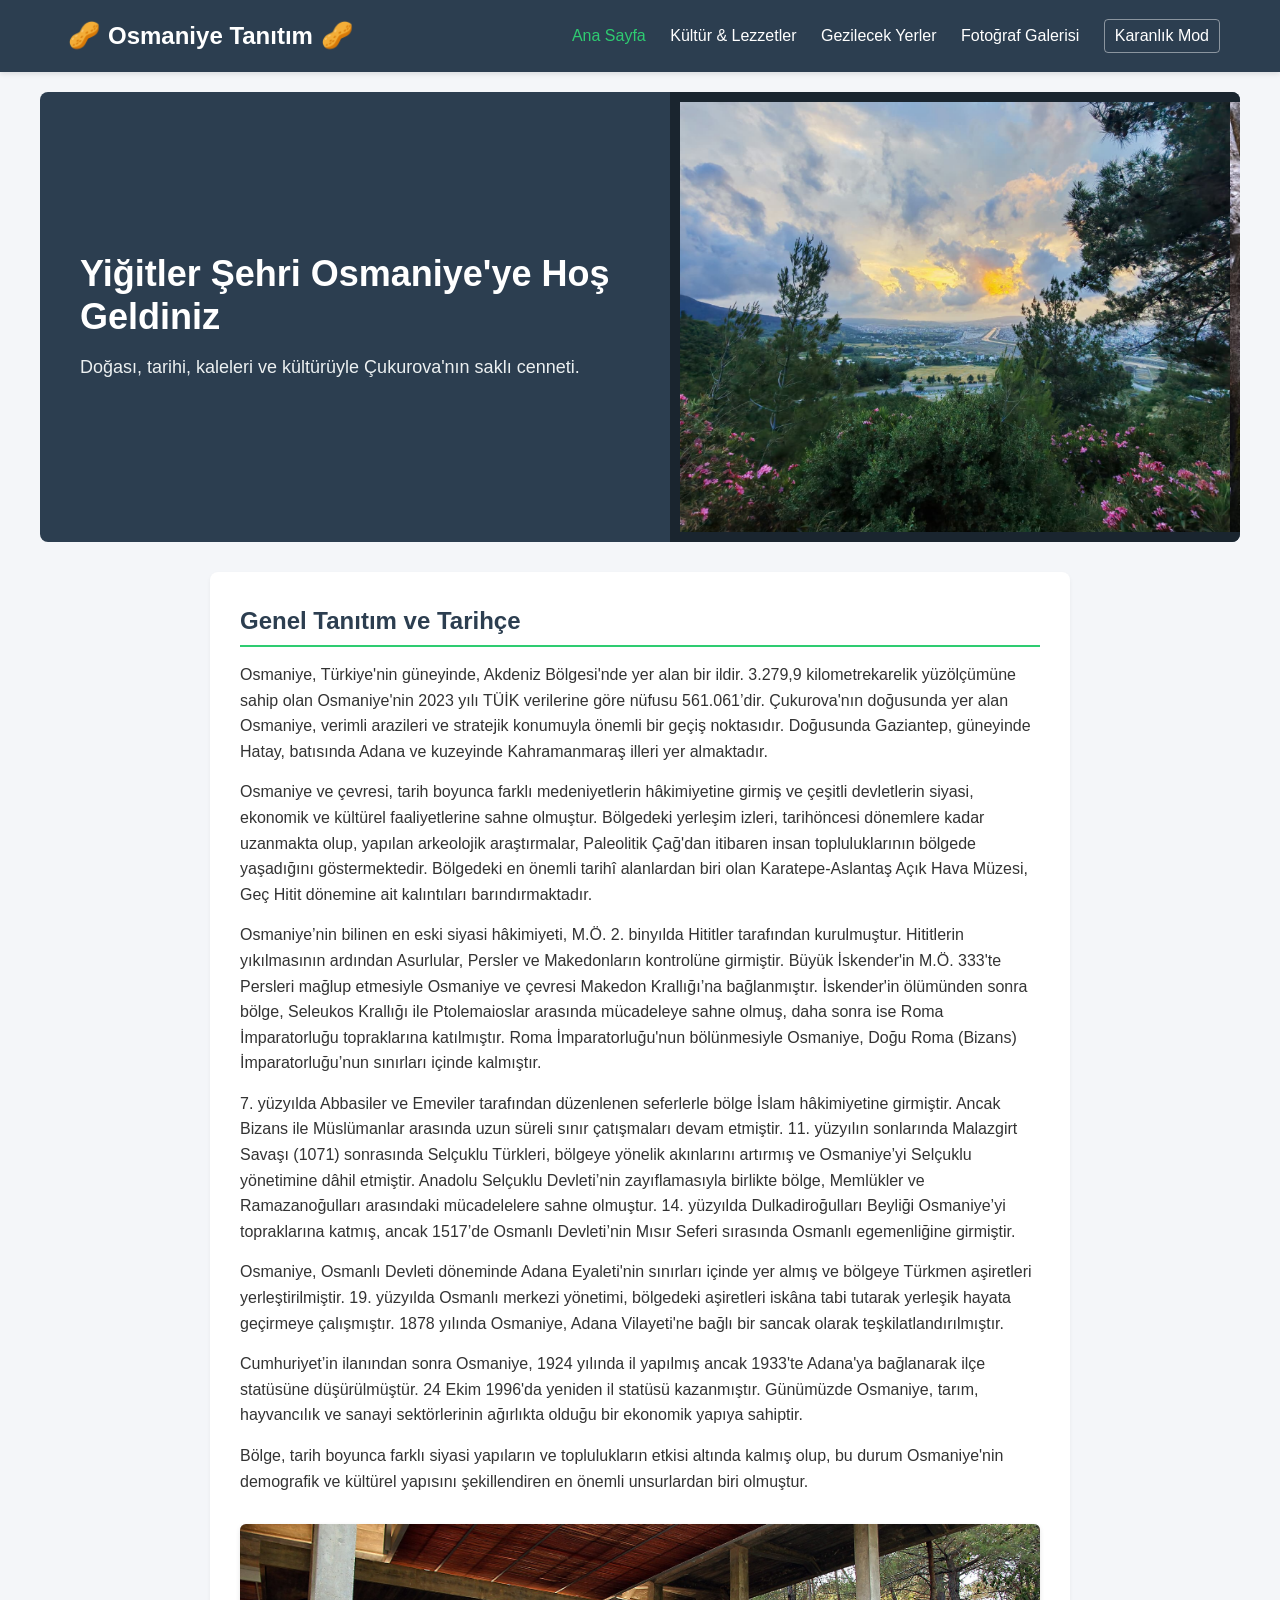
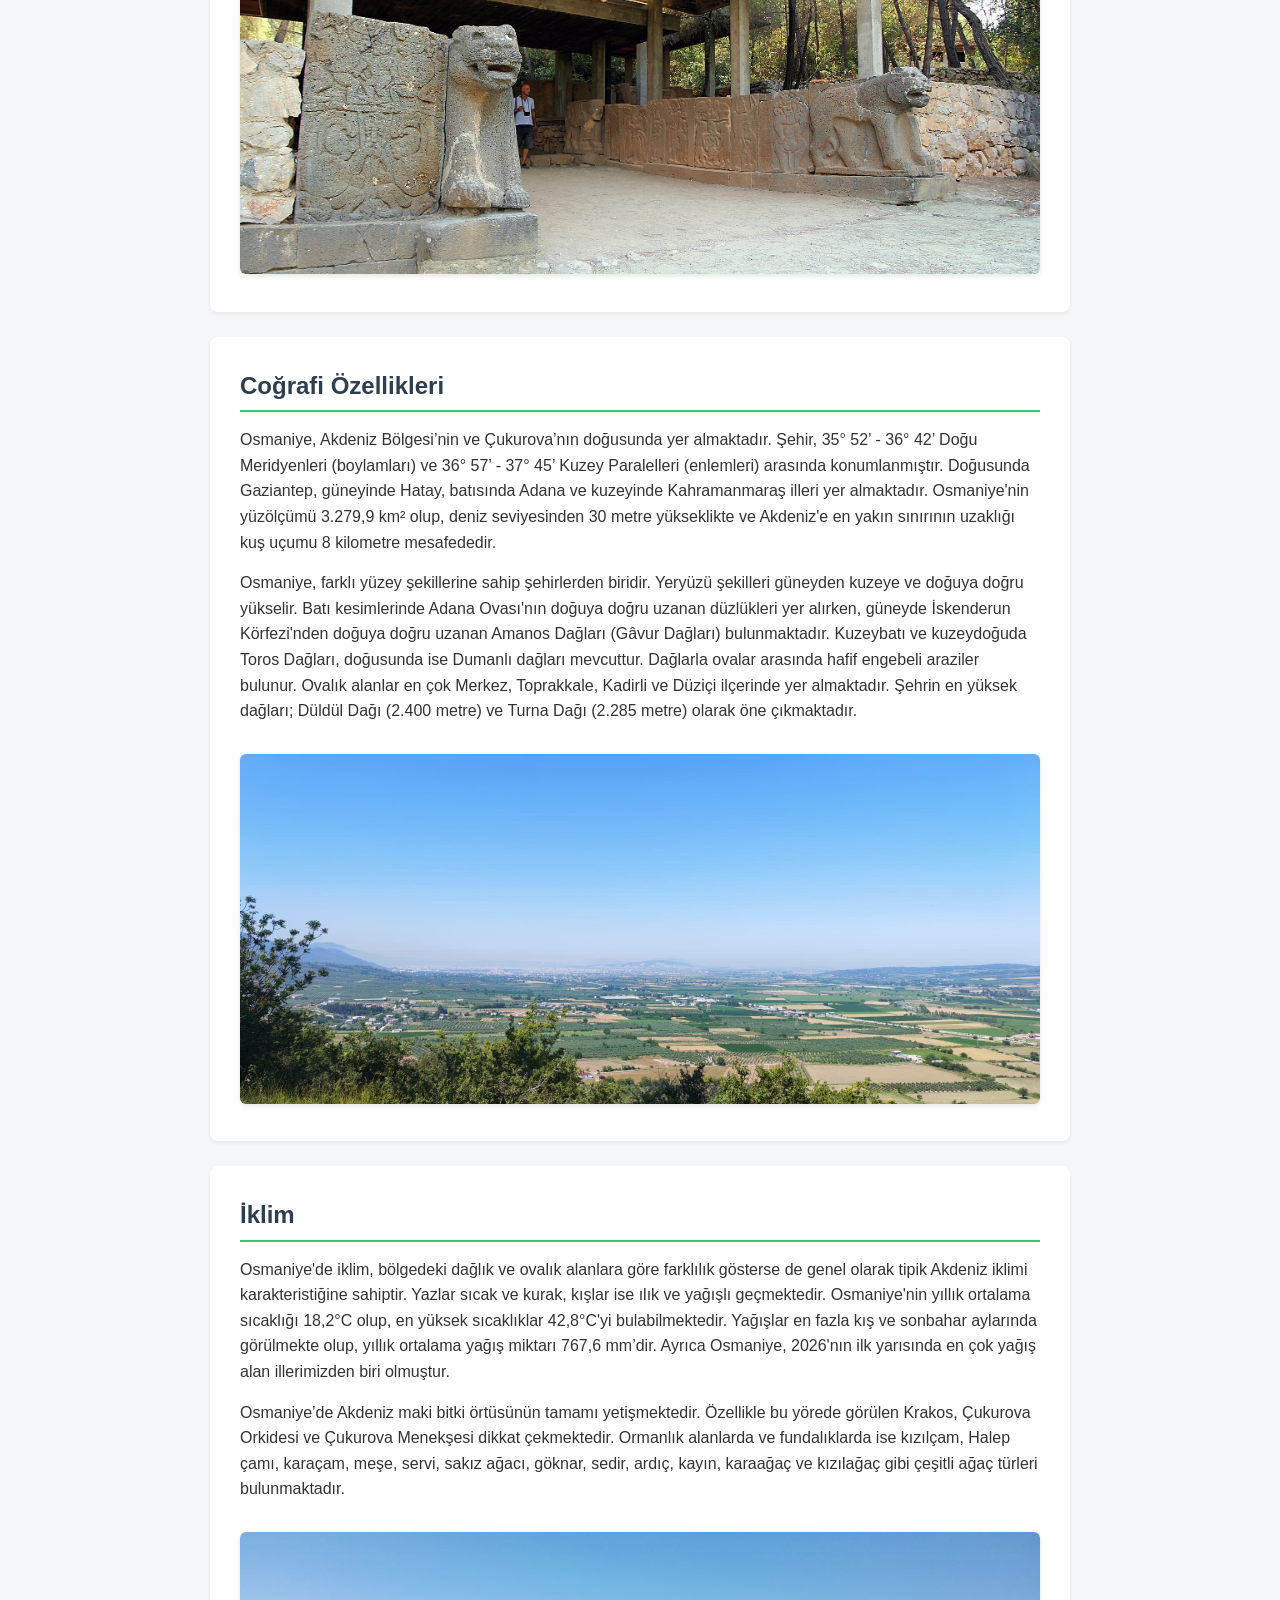
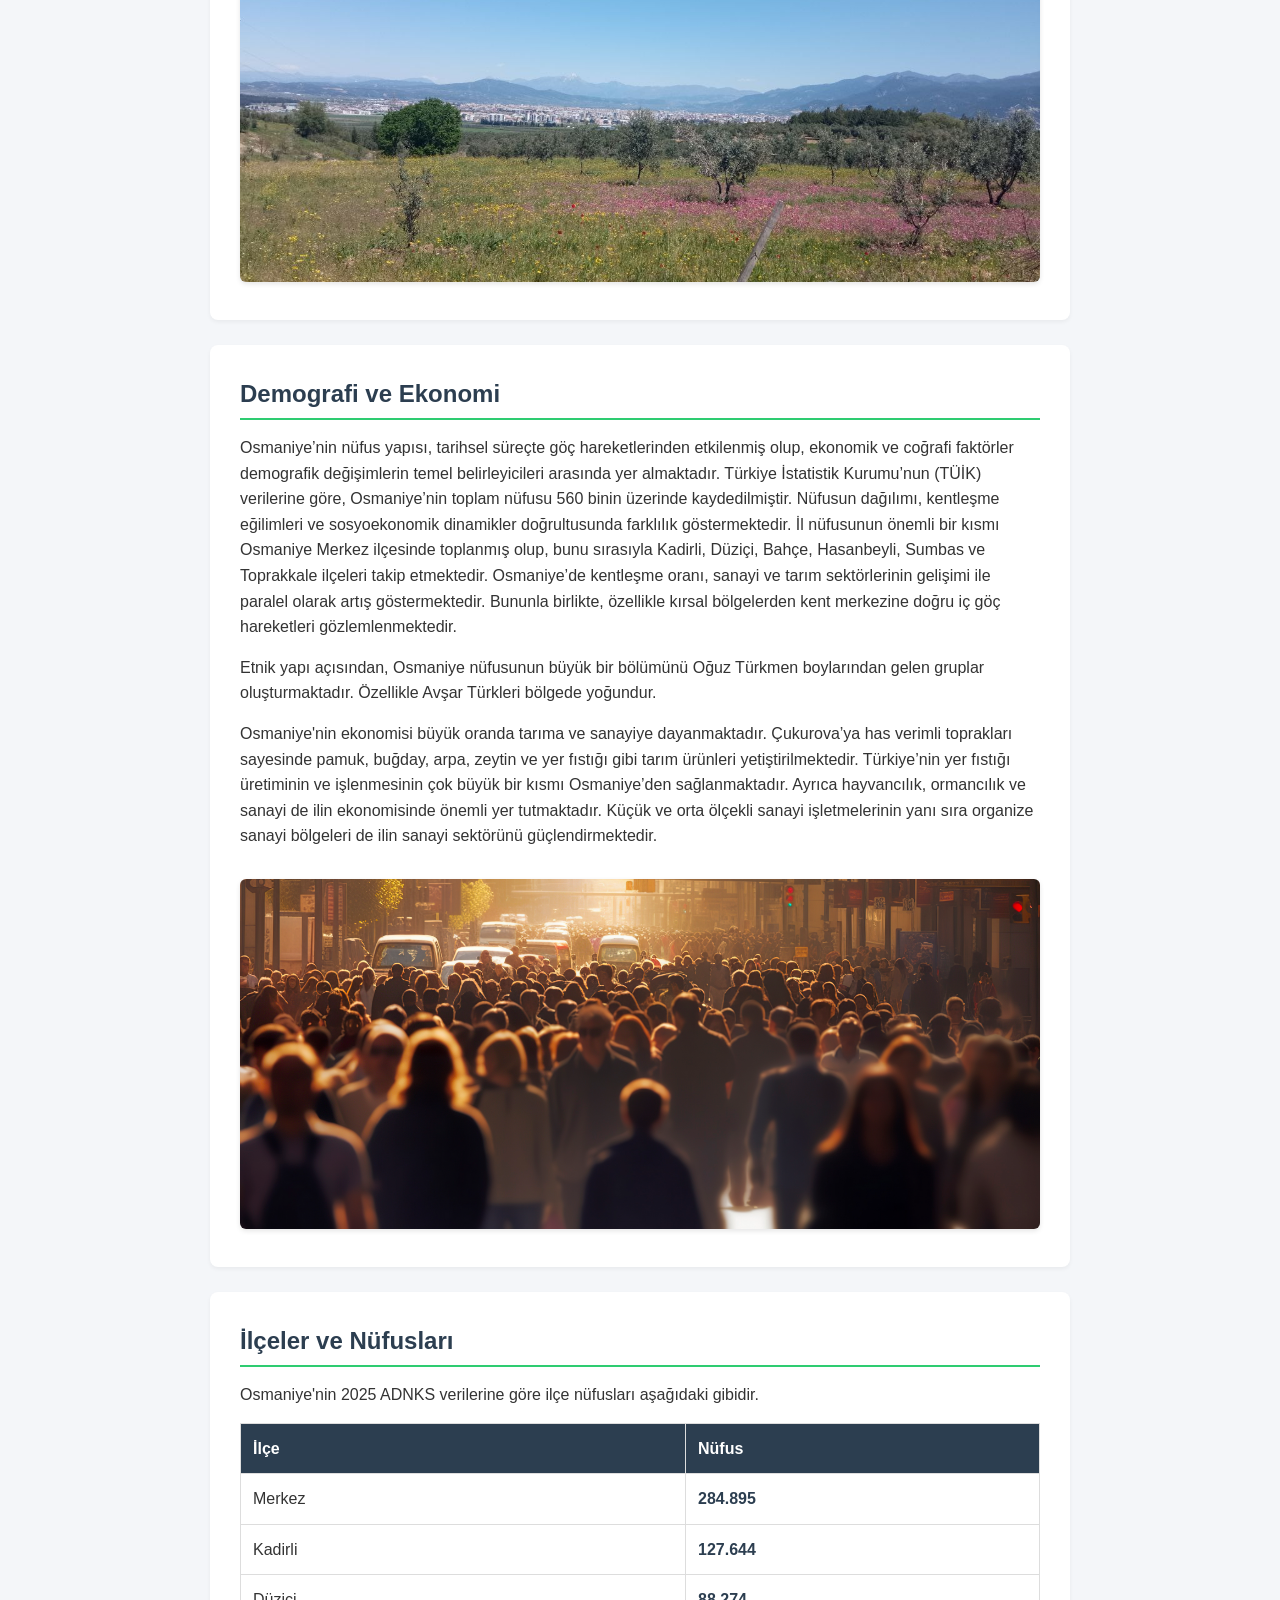
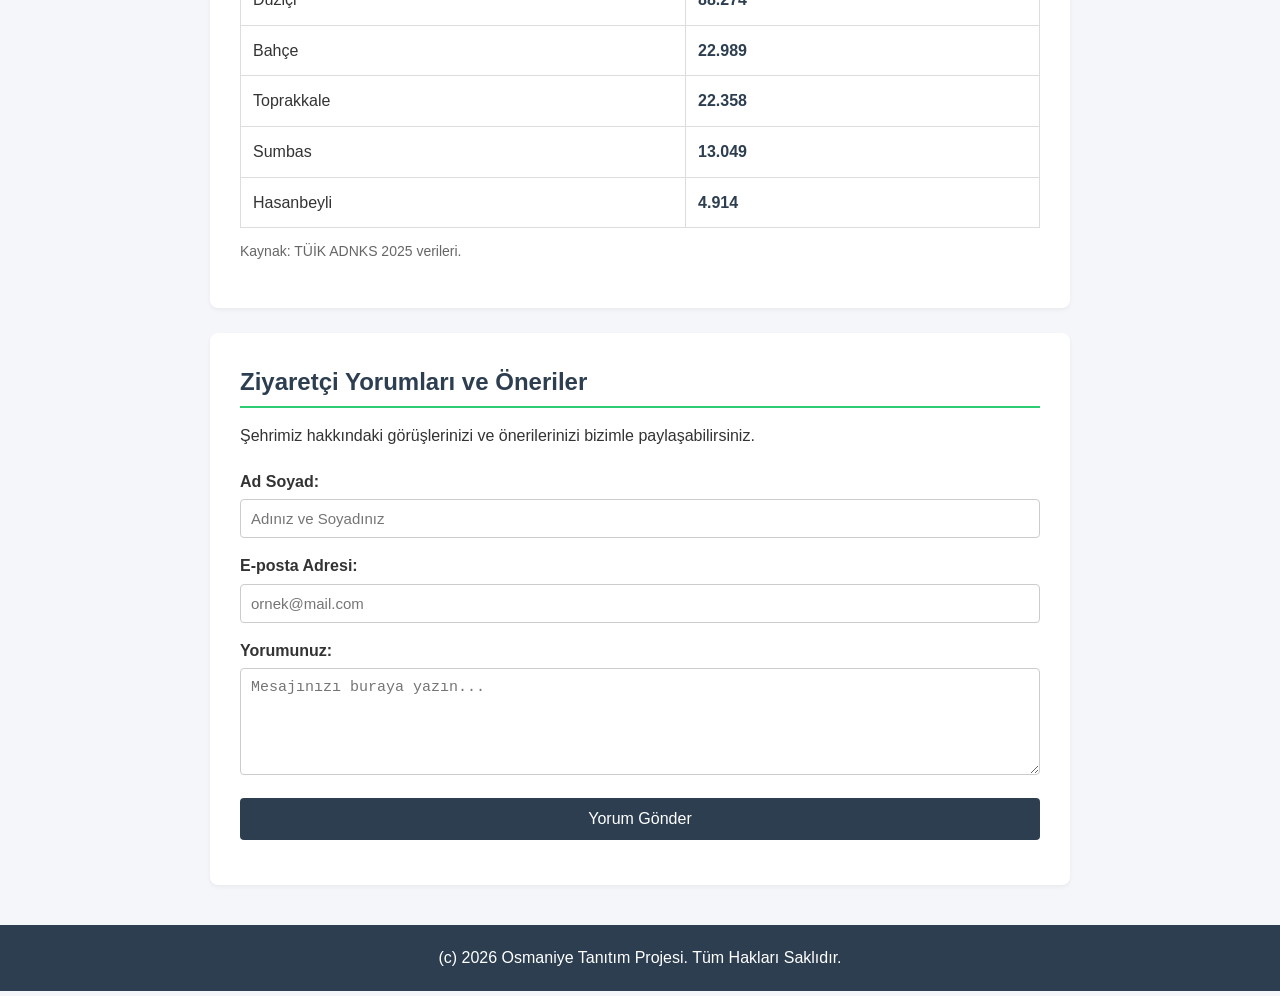
==== commit ace74289: "düzeltme" ====
--- a/index.html
+++ b/index.html
@@ -33,11 +33,11 @@
         <div class="tanitim-sag">
             <div class="tanitim-slider" id="tanitimSlider">
                 <img src="galeri/2.jpeg" alt="Osmaniye Galeri Fotoğrafı 2" class="tanitim-gorseli">
-                <img src="galeri/3.jpeg" alt="Osmaniye Galeri Fotoğrafı 3" class="tanitim-gorseli">
-                <img src="galeri/4.jpeg" alt="Osmaniye Galeri Fotoğrafı 4" class="tanitim-gorseli">
+                <img src="galeri/12.jpeg" alt="Osmaniye Galeri Fotoğrafı 12" class="tanitim-gorseli">
+                <img src="galeri/14.jpeg" alt="Osmaniye Galeri Fotoğrafı 14" class="tanitim-gorseli">
                 <img src="galeri/5.jpeg" alt="Osmaniye Galeri Fotoğrafı 5" class="tanitim-gorseli">
                 <img src="galeri/6.jpeg" alt="Osmaniye Galeri Fotoğrafı 6" class="tanitim-gorseli">
-                <img src="galeri/7.jpeg" alt="Osmaniye Galeri Fotoğrafı 7" class="tanitim-gorseli">
+                <img src="galeri/zorkunkis.jpeg" alt="Osmaniye Galeri Fotoğrafı 7" class="tanitim-gorseli">
             </div>
         </div>
     </section>
--- a/style.css
+++ b/style.css
@@ -2,34 +2,35 @@
     margin: 0;
     padding: 0;
     box-sizing: border-box;
-    font-family: 'Segoe UI', Tahoma, Geneva, Verdana, sans-serif;
-}
-
+}
 body {
     background-color: #f4f6f9;
     color: #333;
+    font-family: 'Segoe UI', Tahoma, Geneva, Verdana, sans-serif;
     line-height: 1.6;
     overflow-x: hidden;
 }
-
+.navbar,
+.tanitim-alani,
+.alt-bilgi {
+    background-color: #2c3e50;
+    color: #fff;
+}
 .navbar {
-    background-color: #2c3e50;
     position: sticky;
     top: 0;
     z-index: 1000;
     box-shadow: 0 2px 5px rgba(0,0,0,0.1);
 }
-
 .nav-container {
     max-width: 1200px;
     margin: 0 auto;
+    padding: 15px 20px;
     display: flex;
     justify-content: space-between;
     align-items: center;
-    padding: 15px 20px;
-}
-
-.navbar .logo {
+}
+.logo {
     color: #fff;
     text-decoration: none;
     font-size: 24px;
@@ -37,110 +38,93 @@
     display: flex;
     align-items: center;
 }
-
 .logo-icon {
-    margin-right: 8px;
-    margin-left: 8px;
+    margin: 0 8px;
     font-size: 26px;
 }
-
+.nav-links a,
+.tema-butonu {
+    color: #fff;
+    font-size: 16px;
+}
 .nav-links a {
-    color: #fff;
     text-decoration: none;
     margin-left: 20px;
-    font-size: 16px;
-    transition: color 0.3s;
-}
-
-.nav-links a:hover, .nav-links a.active {
+}
+.nav-links a:hover,
+.nav-links a.active,
+.modal-close:hover {
     color: #2ecc71;
 }
-
 .tema-butonu {
     background-color: transparent;
-    color: #fff;
     border: 1px solid rgba(255,255,255,0.45);
     border-radius: 4px;
     padding: 7px 10px;
     margin-left: 20px;
-    font-size: 15px;
     cursor: pointer;
-    transition: background-color 0.3s, color 0.3s, border-color 0.3s;
-}
-
+}
+.tema-butonu:hover,
+.gonder-butonu:hover {
+    background-color: #2ecc71;
+}
 .tema-butonu:hover {
-    background-color: #2ecc71;
     border-color: #2ecc71;
     color: #1a252f;
 }
-
 .tanitim-alani {
-    background-color: #2c3e50;
-    display: flex;
     width: min(1200px, calc(100% - 40px));
-    max-width: 1200px;
+    min-height: 450px;
     margin: 20px auto;
+    display: flex;
     border-radius: 8px;
     overflow: hidden;
-    min-height: 450px;
-}
-
-.tanitim-sol {
+}
+.tanitim-sol,
+.tanitim-sag {
     flex: 1;
     min-width: 0;
+}
+.tanitim-sol {
     padding: 40px;
     display: flex;
     flex-direction: column;
     justify-content: center;
-    color: #fff;
-}
-
+}
 .tanitim-sol h1 {
     font-size: 36px;
     margin-bottom: 15px;
     line-height: 1.2;
 }
-
 .tanitim-sol p {
+    color: #ecf0f1;
     font-size: 18px;
-    color: #ecf0f1;
-}
-
+}
 .tanitim-sag {
-    flex: 1;
-    min-width: 0;
+    background: #1a252f;
+    padding: 10px;
     display: flex;
     justify-content: center;
     align-items: center;
-    background: #1a252f;
-    padding: 10px;
     overflow: hidden;
 }
-
 .tanitim-slider {
-    display: flex;
-    width: 100%;
-    min-width: 0;
+    width: 100%;
     height: 430px;
+    display: flex;
     transition: transform 0.8s ease-in-out;
 }
-
 .tanitim-gorseli {
     flex: 0 0 100%;
     min-width: 100%;
-    width: 100%;
     height: 100%;
     object-fit: cover;
-    border-radius: 4px;
-    box-shadow: 0 4px 8px rgba(0,0,0,0.3);
-}
-
+}
 .container {
     max-width: 900px;
     margin: 30px auto;
     padding: 0 20px;
 }
-
 .icerik-karti {
     background: #fff;
     padding: 30px;
@@ -148,69 +132,62 @@
     border-radius: 8px;
     box-shadow: 0 2px 4px rgba(0,0,0,0.05);
 }
-
 .icerik-karti h2 {
     color: #2c3e50;
     margin-bottom: 15px;
+    padding-bottom: 5px;
     border-bottom: 2px solid #2ecc71;
-    padding-bottom: 5px;
-}
-
+}
 .icerik-karti p {
     margin-bottom: 15px;
 }
-
-.ana-gorsel {
-    width: 100%;
-    max-height: 350px;
+.ana-gorsel,
+.galeri-ogesi {
+    width: 100%;
     object-fit: cover;
     border-radius: 6px;
+}
+.ana-gorsel {
+    max-height: 350px;
     margin-top: 15px;
     box-shadow: 0 2px 5px rgba(0,0,0,0.1);
 }
-
-.kucuk-gorsel {
+.kucuk-gorsel,
+.yemek-gorseli {
     display: block;
     width: min(100%, 520px);
+    margin-left: auto;
+    margin-right: auto;
+}
+.kucuk-gorsel {
     height: auto;
     max-height: none;
     object-fit: contain;
-    margin-left: auto;
-    margin-right: auto;
-}
-
+}
 .yemek-gorseli {
-    display: block;
-    width: min(100%, 520px);
     height: 300px;
-    object-fit: cover;
-    margin-left: auto;
-    margin-right: auto;
-}
-
+}
 .yorum-formu {
     margin-top: 20px;
 }
-
 .form-grubu {
     margin-bottom: 15px;
 }
-
 .form-grubu label {
     display: block;
     margin-bottom: 5px;
     font-weight: bold;
 }
-
-.form-grubu input, .form-grubu textarea {
+.form-grubu input,
+.form-grubu textarea {
     width: 100%;
     padding: 10px;
     border: 1px solid #ccc;
     border-radius: 4px;
     font-size: 15px;
 }
-
 .gonder-butonu {
+    width: 100%;
     background-color: #2c3e50;
     color: white;
     padding: 12px 20px;
@@ -218,184 +195,93 @@
     border-radius: 4px;
     cursor: pointer;
     font-size: 16px;
-    width: 100%;
-}
-
-.gonder-butonu:hover {
-    background-color: #2ecc71;
-}
-
+}
 .hata-mesaji {
     color: #e74c3c;
     font-size: 13px;
     display: block;
     margin-top: 5px;
 }
-
 .basari-mesaji {
     color: #2ecc71;
     font-weight: bold;
     margin-top: 15px;
     text-align: center;
 }
-
 .alt-bilgi {
-    background-color: #2c3e50;
-    color: #fff;
     text-align: center;
     padding: 20px;
     margin-top: 40px;
 }
-
-body.dark-mode {
-    background-color: #111827;
-    color: #e5e7eb;
-}
-
-body.dark-mode .navbar,
-body.dark-mode .alt-bilgi,
-body.dark-mode .tanitim-alani {
-    background-color: #0f172a;
-}
-
-body.dark-mode .tanitim-sag {
-    background-color: #020617;
-}
-
-body.dark-mode .icerik-karti {
-    background-color: #1f2937;
-    color: #e5e7eb;
-    box-shadow: 0 2px 8px rgba(0,0,0,0.35);
-}
-
-body.dark-mode .icerik-karti h2,
-body.dark-mode .icerik-karti h3 {
-    color: #f9fafb;
-}
-
-body.dark-mode .icerik-karti p,
-body.dark-mode .tanitim-sol p {
-    color: #d1d5db;
-}
-
-body.dark-mode .galeri-notu {
-    color: #f9fafb;
-}
-
-body.dark-mode .ilce-tablosu th {
-    background-color: #0f172a;
-}
-
-body.dark-mode .ilce-tablosu th,
-body.dark-mode .ilce-tablosu td,
-body.dark-mode .kaynak-notu {
-    color: #f9fafb;
-}
-
-body.dark-mode .ilce-tablosu th,
-body.dark-mode .ilce-tablosu td {
-    border-color: #4b5563;
-}
-
-body.dark-mode .form-grubu input,
-body.dark-mode .form-grubu textarea {
-    background-color: #111827;
-    color: #f9fafb;
-    border-color: #4b5563;
-}
-
-body.dark-mode .tema-butonu {
-    border-color: #2ecc71;
-    color: #2ecc71;
-}
-
 .galeri-izgara {
     display: grid;
     grid-template-columns: repeat(auto-fill, minmax(200px, 1fr));
     gap: 15px;
     margin-top: 20px;
 }
-
 .galeri-notu {
     color: #2c3e50;
     font-weight: 600;
     border-left: 4px solid #2ecc71;
     padding-left: 12px;
 }
-
+.galeri-ogesi {
+    height: 150px;
+    cursor: pointer;
+    transition: transform 0.2s, box-shadow 0.2s;
+}
+.galeri-ogesi:hover {
+    transform: scale(1.04);
+    box-shadow: 0 4px 10px rgba(0,0,0,0.15);
+}
 .ilce-tablosu {
     width: 100%;
+    margin-top: 15px;
     border-collapse: collapse;
-    margin-top: 15px;
-}
-
+}
 .ilce-tablosu th,
 .ilce-tablosu td {
     border: 1px solid #ddd;
     padding: 12px;
     text-align: left;
 }
-
 .ilce-tablosu th {
     background-color: #2c3e50;
     color: #fff;
 }
-
 .ilce-tablosu td:last-child {
     color: #2c3e50;
     font-weight: 700;
 }
-
 .kaynak-notu {
     color: #666;
     font-size: 14px;
     margin-top: 12px;
 }
-
-.galeri-ogesi {
-    width: 100%;
-    height: 150px;
-    object-fit: cover;
-    border-radius: 4px;
-    cursor: pointer;
-    transition: transform 0.2s, box-shadow 0.2s;
-}
-
-.galeri-ogesi:hover {
-    transform: scale(1.04);
-    box-shadow: 0 4px 10px rgba(0,0,0,0.15);
-}
-
 .modal {
     display: none;
     position: fixed;
     z-index: 2000;
+    inset: 0;
     padding-top: 60px;
-    left: 0;
-    top: 0;
-    width: 100%;
-    height: 100%;
     background-color: rgba(0,0,0,0.9);
 }
-
+.modal-content,
+.modal-caption {
+    display: block;
+    margin: auto;
+    width: 80%;
+}
 .modal-content {
-    margin: auto;
-    display: block;
-    max-width: 80%;
     max-height: 75vh;
     object-fit: contain;
 }
-
 .modal-caption {
-    margin: auto;
-    display: block;
-    width: 80%;
+    color: #ccc;
     text-align: center;
-    color: #ccc;
     padding: 10px 0;
     font-size: 18px;
 }
-
 .modal-close {
     position: absolute;
     top: 15px;
@@ -405,16 +291,56 @@
     font-weight: bold;
     cursor: pointer;
 }
-
-.modal-close:hover {
+body.dark-mode {
+    background-color: #111827;
+    color: #e5e7eb;
+}
+body.dark-mode .navbar,
+body.dark-mode .alt-bilgi,
+body.dark-mode .tanitim-alani,
+body.dark-mode .ilce-tablosu th {
+    background-color: #0f172a;
+}
+body.dark-mode .tanitim-sag {
+    background-color: #020617;
+}
+body.dark-mode .icerik-karti {
+    background-color: #1f2937;
+    color: #e5e7eb;
+    box-shadow: 0 2px 8px rgba(0,0,0,0.35);
+}
+body.dark-mode .icerik-karti h2,
+body.dark-mode .icerik-karti h3,
+body.dark-mode .galeri-notu,
+body.dark-mode .ilce-tablosu th,
+body.dark-mode .ilce-tablosu td,
+body.dark-mode .kaynak-notu {
+    color: #f9fafb;
+}
+body.dark-mode .icerik-karti p,
+body.dark-mode .tanitim-sol p {
+    color: #d1d5db;
+}
+body.dark-mode .ilce-tablosu th,
+body.dark-mode .ilce-tablosu td,
+body.dark-mode .form-grubu input,
+body.dark-mode .form-grubu textarea {
+    border-color: #4b5563;
+}
+body.dark-mode .form-grubu input,
+body.dark-mode .form-grubu textarea {
+    background-color: #111827;
+    color: #f9fafb;
+}
+body.dark-mode .tema-butonu {
+    border-color: #2ecc71;
     color: #2ecc71;
 }
-
 @media (max-width: 768px) {
-    .nav-container {
+    .nav-container,
+    .tanitim-alani {
         flex-direction: column;
     }
-    
     .nav-links {
         display: flex;
         flex-wrap: wrap;
@@ -422,42 +348,29 @@
         gap: 10px;
         margin-top: 15px;
     }
-    
     .nav-links a {
         margin: 0;
     }
-
     .tema-butonu {
         display: block;
         margin: 12px auto 0;
     }
-
     .tanitim-alani {
-        flex-direction: column;
         width: calc(100% - 20px);
+        min-height: auto;
         margin: 10px;
-        min-height: auto;
-    }
-
+    }
     .tanitim-sol {
         padding: 20px;
         text-align: center;
     }
-
     .tanitim-sol h1 {
         font-size: 28px;
     }
-
     .tanitim-slider {
         height: 280px;
     }
-
     .icerik-karti {
         padding: 20px;
     }
-
-    .ana-gorsel,
-    .yemek-gorseli {
-        max-width: 100%;
-    }
-}
+}
